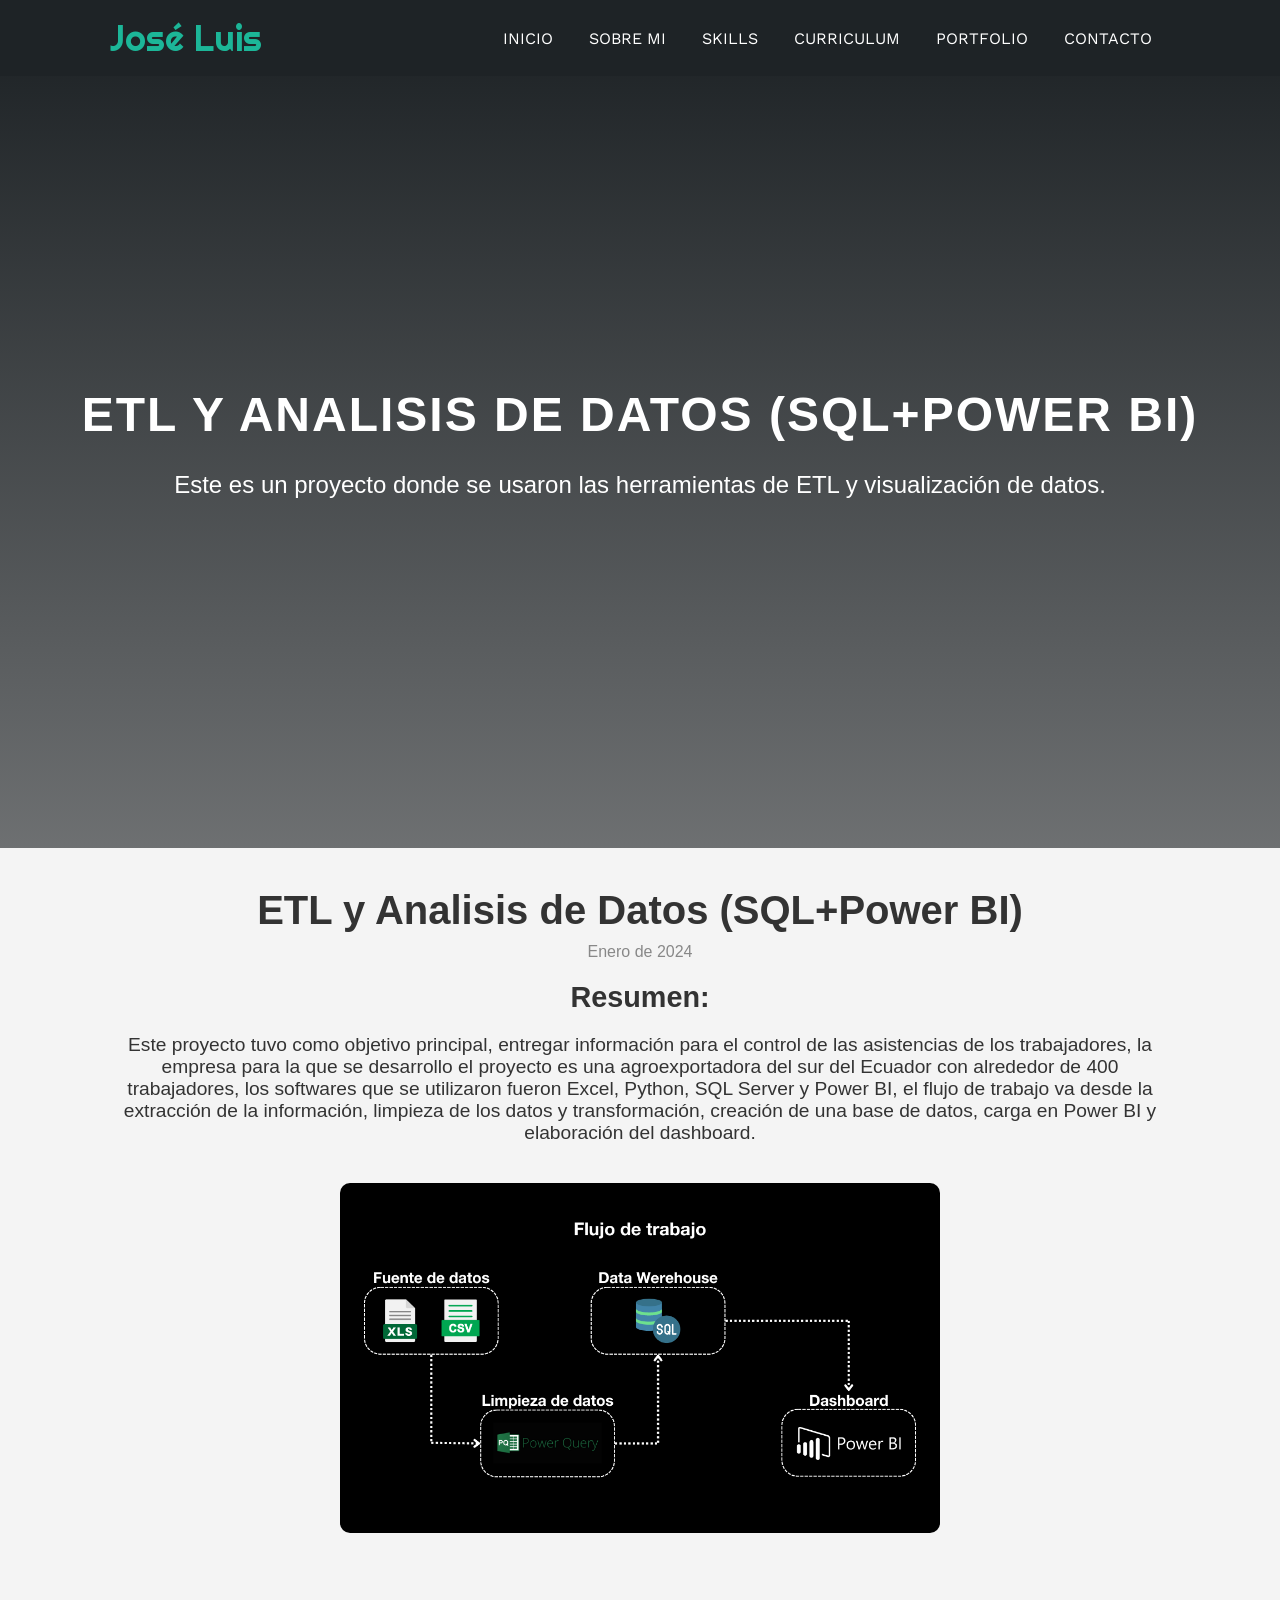
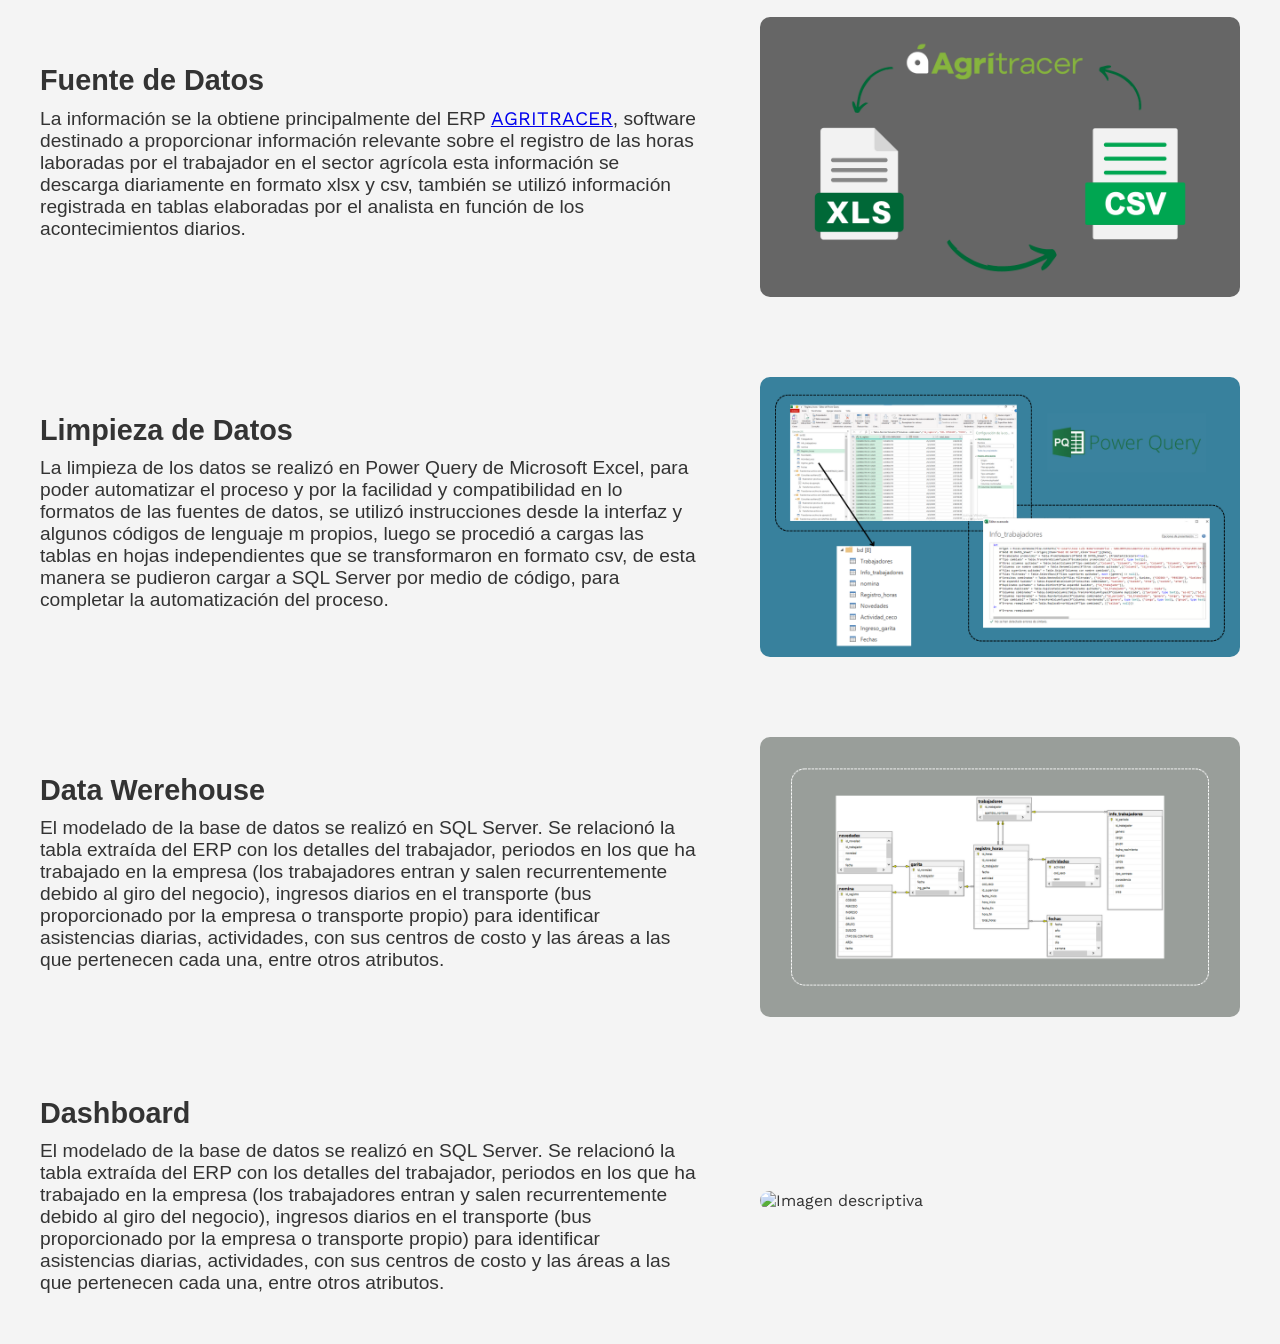
==== index.html @ c2506e65 "volvemos al titulo inicial" ====
<!DOCTYPE html>
<html lang="en">
<head>
    <meta charset="UTF-8">
    <meta http-equiv="X-UA-Compatible" content="IE=edge">
    <meta name="viewport" content="width=device-width, initial-scale=1.0">
    <title>ETL y Análisis de Datos</title>
    <link rel="stylesheet" href="estilo.css">
</head>
<body>
    <!--MENU ENCABEZADO-->
    <div class="contenedor-header">
        <header>
            <div class="logo">
                <a href="https://ppluis84.github.io/Portafolio/" target="_blank">José Luis</a>
            </div>
            <nav id="nav">
                <ul>
                    <li><a href="https://ppluis84.github.io/Portafolio/#inicio" onclick="seleccionar()">INICIO</a></li>
                    <li><a href="https://ppluis84.github.io/Portafolio/#sobremi" onclick="seleccionar()">SOBRE MI</a></li>
                    <li><a href="https://ppluis84.github.io/Portafolio/#skills" onclick="seleccionar()">SKILLS</a></li>
                    <li><a href="https://ppluis84.github.io/Portafolio/#curriculum" onclick="seleccionar()">CURRICULUM</a>
                    </li>
                    <li><a href="https://ppluis84.github.io/Portafolio/#portfolio" onclick="seleccionar()">PORTFOLIO</a>
                    </li>
                    <li><a href="https://ppluis84.github.io/Portafolio/#contacto" onclick="seleccionar()">CONTACTO</a></li>
                </ul>
            </nav>
            <div class="nav-responsive" onclick="mostrarOcultarMenu()">
                <i class="fa-solid fa-bars"></i>
            </div>
        </header>
    </div>
    <br><br>
    <!--SECCION INICIO-->
    <div id="inicio" class="inicio">
        <div class="contenido">
            <h1>ETL y Analisis de Datos (SQL+Power BI)</h1>
            <br>
            <p>Este es un proyecto donde se usaron las herramientas de ETL y visualización de datos.</p>
        </div>
    </div>
    <!--SECCION RESUMEN-->
    <div class="resumen">
        <h2>ETL y Analisis de Datos (SQL+Power BI)</h2>
        <p class="fecha">Enero de 2024</p>
        <h3>Resumen:</h3>
        <p class="descripcion">Este proyecto tuvo como objetivo principal, entregar información para el control de las asistencias de los trabajadores, la empresa para la que se desarrollo el proyecto es una agroexportadora del sur del Ecuador con alrededor de 400 trabajadores, los softwares que se utilizaron fueron Excel, Python, SQL Server y Power BI, el flujo de trabajo va desde la extracción de la información, limpieza de los datos y transformación, creación de una base de datos, carga en Power BI y elaboración del dashboard.</p>
        <br>
        <img src="img/p1.png" alt="Flujo de trabajo">
    </div>
       <!--SECCION FUENTE DE DATOS-->
    <div class="seccion">
        <div class="contenedor">
            <div class="texto">
                <h3>Fuente de Datos</h3>
                <p class="descripcion">La información se la obtiene principalmente del ERP <a
                        href="https://www.agritracer.app/" target="_blank">AGRITRACER</a>, software destinado a proporcionar
                    información relevante sobre el registro de las horas laboradas por el trabajador en el sector agrícola
                    esta información se descarga diariamente en formato xlsx y csv, también se utilizó información
                    registrada en tablas elaboradas por el analista en función de los acontecimientos diarios.</p>
            </div>
            <img src="img/p2.png" alt="Imagen descriptiva">
        </div>
    </div>
        </div>
       <!--SECCION LIMPIEZA DE DATOS-->
    <div class="seccion">
        <div class="contenedor">
            <div class="texto">
                <h3>Limpieza de Datos</h3>
                <p class="descripcion">La limpieza de los datos se realizó en Power Query de Microsoft Excel, para poder
                    automatizar el proceso y por la facilidad y compatibilidad en lo formatos de las fuentes de datos, se
                    utilizó instrucciones desde la interfaz y algunos códigos de lenguaje m propios, luego se procedió a
                    cargas las tablas en hojas independientes que se transformaron en formato csv, de esta manera se
                    pudieron cargar a SQL Server por medio de código, para completar la automatización del proceso.</p>
            </div>
            <img src="img/p3.png" alt="Imagen descriptiva">
        </div>
    </div>
    <!-- SECCION DATA WEREHOUSE -->
    <div class="seccion">
        <div class="contenedor">
            <div class="texto">
                <h3>Data Werehouse</h3>
                <p class="descripcion">El modelado de la base de datos se realizó en SQL Server. Se relacionó la tabla extraída del ERP
                    con los detalles del trabajador, periodos en los que ha trabajado en la empresa (los trabajadores entran y salen
                    recurrentemente debido al giro del negocio), ingresos diarios en el transporte (bus proporcionado por la empresa o
                    transporte propio) para identificar asistencias diarias, actividades, con sus centros de costo y las áreas a las que
                    pertenecen cada una, entre otros atributos.</p>
                </div>
            <img src="img/p4.png" alt="Imagen descriptiva">
        </div>
    </div>
    <!-- SECCION DATA WEREHOUSE -->
    <div class="seccion">
        <div class="contenedor">
            <div class="texto">
                <h3>Dashboard</h3>
                <p class="descripcion">El modelado de la base de datos se realizó en SQL Server. Se relacionó la tabla extraída del ERP
                    con los detalles del trabajador, periodos en los que ha trabajado en la empresa (los trabajadores entran y salen
                    recurrentemente debido al giro del negocio), ingresos diarios en el transporte (bus proporcionado por la empresa o
                    transporte propio) para identificar asistencias diarias, actividades, con sus centros de costo y las áreas a las que
                    pertenecen cada una, entre otros atributos.</p>
                </div>
            <img src="https://ppluis84.github.io/Portafolio/img/p1.png" alt="Imagen descriptiva">
        </div>
    </div>
</body>
</html>
---- estilo.css ----
@import url('https://fonts.googleapis.com/css2?family=Righteous&family=Work+Sans:wght@100;300;400;600;800&display=swap');
*{
    box-sizing: border-box;
    font-family: 'Work Sans';
    margin: 0;
    padding: 0;
}
html{
    /* me permite deslizar cuando hago clic en los links del menu */
    scroll-behavior: smooth;
}
/* MENU */
.contenedor-header{
    background: #1e2326;
    position: fixed;
    width: 100%;
    top: 0;
    left: 0;
    z-index: 99;
}
.contenedor-header header{
    max-width: 1100px;
    margin: auto;
    display: flex;
    justify-content: space-between;
    align-items: center;
    padding: 15px 20px;
}
.contenedor-header header .logo a{
    font-family: 'Righteous';
    font-size: 36px;
    color: #1CB698;
    text-decoration: none;
}
.contenedor-header header ul{
    display: flex;
    list-style: none;
}
.contenedor-header header nav ul li a{
    text-align: none;
    color: #fff;
    margin: 0 15px;
    padding: 3px;
    transition: .5s;
    text-decoration: none;
}
.contenedor-header header nav ul li a:hover{
    color: #1CB698;
}
.nav-responsive{
    background-color: #1CB698;
    color:#fff;
    padding: 5px 10px;
    border-radius: 5px;
    cursor: pointer;
    display: none;
}
/* SECCION I N I C I O */
.inicio {
    background: linear-gradient(to top, rgba(73, 76, 78, 0.8), rgba(30,35,38,1)), 
    url(https://ppluis84.github.io/Portafolio/img/p1.png);
    background-size: cover;
    background-position: center;
    height: 90vh;
    color: #fff;
    display: flex;
    align-items: center;
    justify-content: center;
    text-align: center;
}
.contenido {
    display: flex;
    flex-direction: column; /* Coloca los elementos en una columna */
    align-items: center; /* Centra el contenido horizontalmente */
    justify-content: center; /* Centra el contenido verticalmente */
}
.inicio .contenido h1 {
    font-family: 'Arial', sans-serif; /* Cambia el tipo de letra */
    font-size: 3rem; /* Cambia el tamaño del título */
    font-weight: bold; /* Haz que el título sea más grueso */
    text-transform: uppercase; /* Convierte el texto en mayúsculas */
    letter-spacing: 2px; /* Espaciado entre letras */
    margin-bottom: 10px; /* Espacio entre el título y la descripción */
}
.inicio .contenido p{
    font-family: 'Verdana', sans-serif; /* Cambia el tipo de letra de la descripción */
    font-size: 1.5rem; /* Cambia el tamaño del texto */
}
.resumen {
    padding: 40px;
    text-align: center;
    background-color: #f4f4f4; /* Fondo claro para diferenciarla de la sección anterior */
    color: #333;
}

/* Estilos para el título de la nueva sección */
.resumen h2 {
    font-family: 'Arial', sans-serif;
    font-size: 2.5rem;
    font-weight: bold;
    margin-bottom: 10px;
}

/* Estilos para la fecha */
.resumen .fecha {
    font-family: 'Arial', sans-serif;
    font-size: 1rem;
    font-weight: normal;
    color: #888;
    margin-bottom: 20px;
}

/* Estilos para "Resumes" */
.resumen h3 {
    font-family: 'Arial', sans-serif;
    font-size: 1.8rem;
    font-weight: bold;
    margin-bottom: 10px;
}

/* Estilos para el párrafo */
.resumen .descripcion {
    font-family: 'Verdana', sans-serif;
    font-size: 1.2rem;
    margin: 20px 70px 20px 70px; /* 5px arriba, 15px abajo, y 0px a los lados */
}

/* Estilos para la imagen */
.resumen img {
    max-width: 50%; /* Hace que la imagen sea responsive */
    height: auto;
    border-radius: 10px; /* Opcional, si deseas bordes redondeados */
}



/* Estilos para la nueva sección */
.seccion {
    padding: 40px;
    background-color: #f4f4f4;
    color: #333;
}

/* Contenedor con flexbox para dividir en dos columnas */
.contenedor {
    display: flex;
    align-items: center;
    justify-content: space-between; /* Distribuye el espacio entre los elementos */
    gap: 20px; /* Espacio entre la imagen y la descripción */
}

/* Estilos para la imagen */
.contenedor img {
    width: 40%; /* La imagen ocupará el 40% del contenedor */
    height: auto; /* Mantiene las proporciones de la imagen */
    border-radius: 10px; /* Opcional: bordes redondeados */
}

/* Estilos para el contenedor de texto */
.texto {
    width: 55%; /* La descripción ocupará el 55% del contenedor */
    text-align: left;
}

/* Estilos para "Resumes" */
.texto h3 {
    font-family: 'Arial', sans-serif;
    font-size: 1.8rem;
    font-weight: bold;
    margin-bottom: 10px;
}

/* Estilos para el párrafo */
.texto .descripcion {
    font-family: 'Verdana', sans-serif;
    font-size: 1.2rem;
    margin: 10px 0; /* Reduce los márgenes superior e inferior */
}
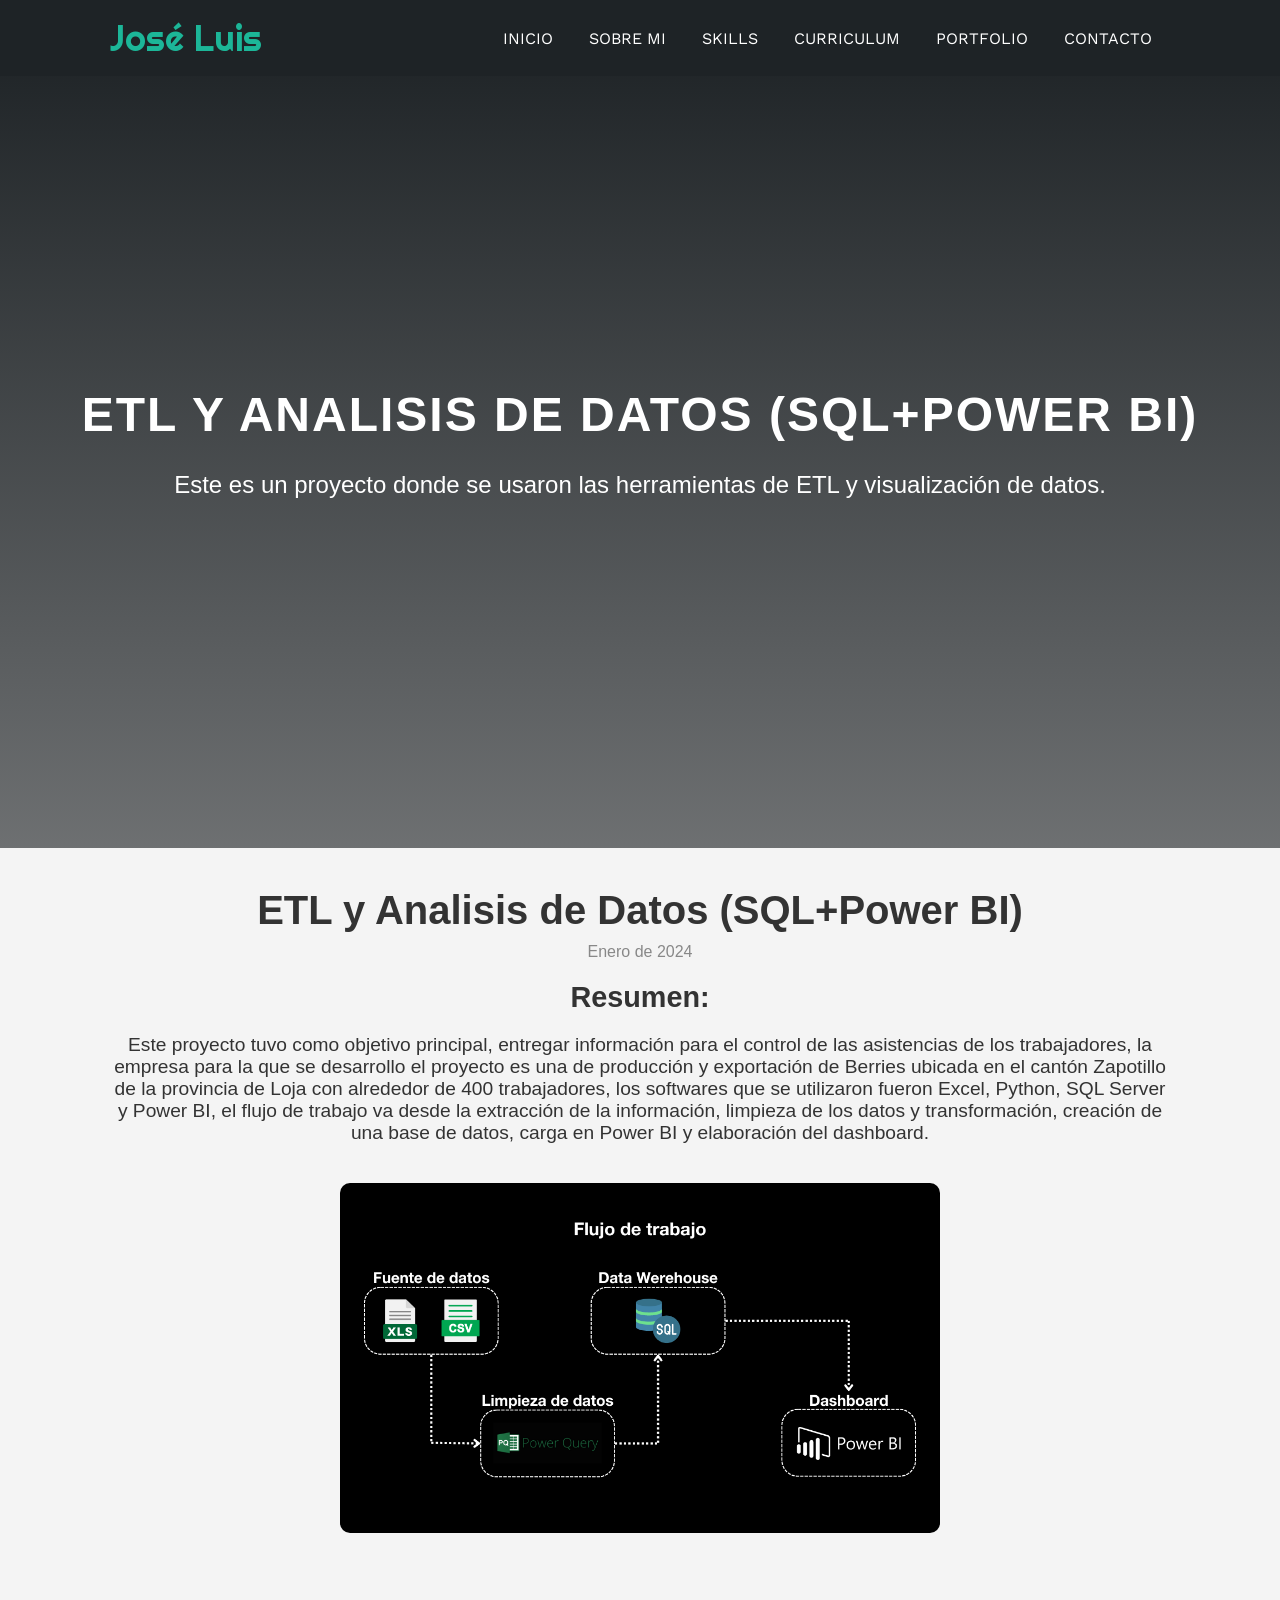
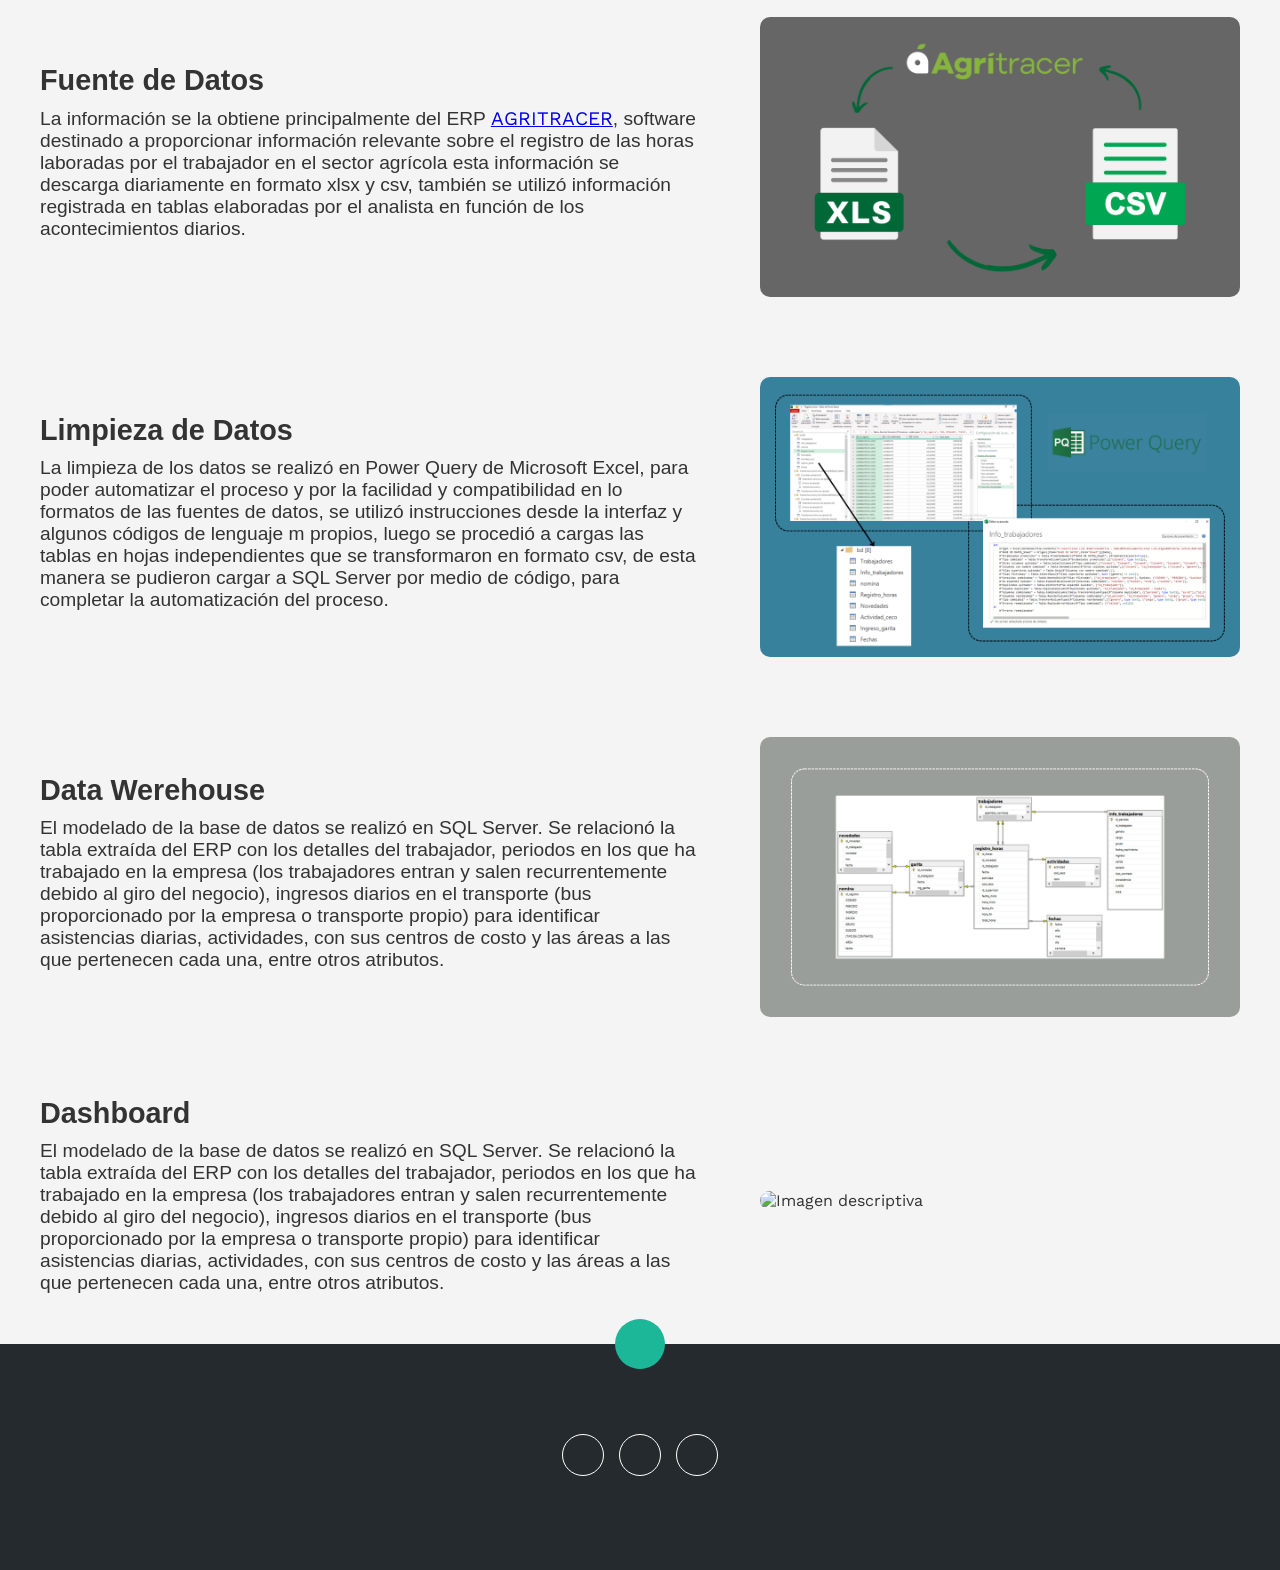
==== commit 7c2fbea7: "insertamos footer" ====
--- a/index.html
+++ b/index.html
@@ -45,7 +45,7 @@
         <h2>ETL y Analisis de Datos (SQL+Power BI)</h2>
         <p class="fecha">Enero de 2024</p>
         <h3>Resumen:</h3>
-        <p class="descripcion">Este proyecto tuvo como objetivo principal, entregar información para el control de las asistencias de los trabajadores, la empresa para la que se desarrollo el proyecto es una agroexportadora del sur del Ecuador con alrededor de 400 trabajadores, los softwares que se utilizaron fueron Excel, Python, SQL Server y Power BI, el flujo de trabajo va desde la extracción de la información, limpieza de los datos y transformación, creación de una base de datos, carga en Power BI y elaboración del dashboard.</p>
+        <p class="descripcion">Este proyecto tuvo como objetivo principal, entregar información para el control de las asistencias de los trabajadores, la empresa para la que se desarrollo el proyecto es una de producción y exportación de Berries ubicada en el cantón Zapotillo de la provincia de Loja con alrededor de 400 trabajadores, los softwares que se utilizaron fueron Excel, Python, SQL Server y Power BI, el flujo de trabajo va desde la extracción de la información, limpieza de los datos y transformación, creación de una base de datos, carga en Power BI y elaboración del dashboard.</p>
         <br>
         <img src="img/p1.png" alt="Flujo de trabajo">
     </div>
@@ -106,5 +106,18 @@
             <img src="https://ppluis84.github.io/Portafolio/img/p1.png" alt="Imagen descriptiva">
         </div>
     </div>
+    <!--SECCION FOOTER-->
+    <footer>
+        <a href="#inicio" class="arriba">
+            <i class="fa-solid fa-angles-up"></i>
+        </a>
+        <div class="redes">
+            <a href="https://www.facebook.com/joseluis.romero.1614?locale=es_LA" target="_blank"><i
+                    class="fa-brands fa-facebook-f"></i></a>
+            <a href="https://x.com/JoseL_RomeroC" target="_blank"><i class="fa-brands fa-twitter"></i></a>
+            <a href="https://www.linkedin.com/in/jos%C3%A9-luis-romero-capa-691740167/" target="_blank"><i
+                    class="fa-brands fa-linkedin-in"></i></a>
+        </div>
+    </footer>
 </body>
 </html>
--- a/estilo.css
+++ b/estilo.css
@@ -176,5 +176,42 @@
     font-size: 1.2rem;
     margin: 10px 0; /* Reduce los márgenes superior e inferior */
 }
-
-
+footer{
+    background-color: #252A2E;
+    color: #fff;
+    padding: 50px 0 30px 0;
+    text-align: center;
+    position: relative;
+    width: 100%;
+}
+footer .redes{
+    margin-bottom: 20px;
+}
+footer .redes a{
+    color: #fff;
+    display: inline-block;
+    text-decoration: none;
+    border: 1px solid #fff;
+    border-radius: 100%;
+    width: 42px;
+    height: 42px;
+    line-height: 42px;
+    margin: 40px 5px;
+    font-size: 20px;
+    transition: .3s;
+}
+footer .arriba{
+    display: block;
+    width: 50px;
+    height: 50px;
+    background-color: #1CB698;
+    color: #ffff;
+    position: absolute;
+    left: 50%;
+    transform: translateX(-50%);
+    top: -25px;
+    border-radius: 50%;
+    line-height: 50px;
+    font-size: 18px;
+}
+
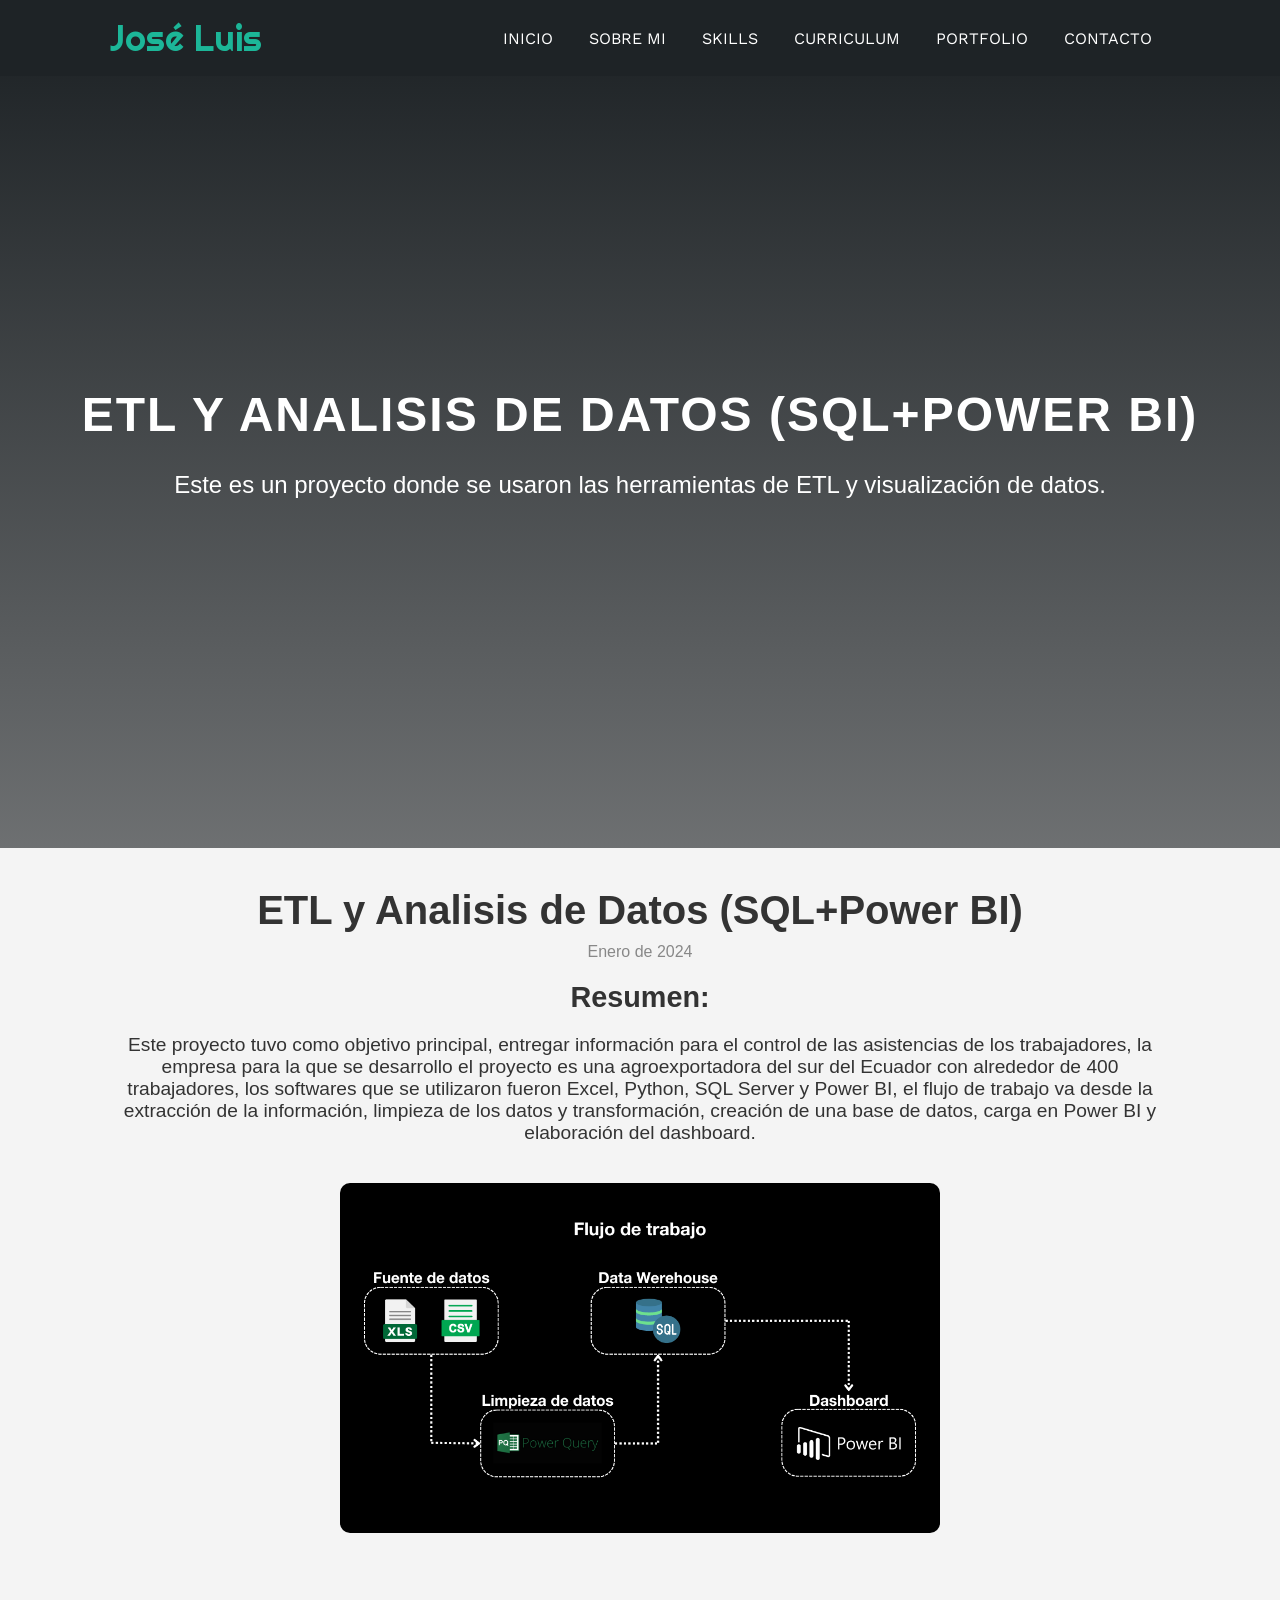
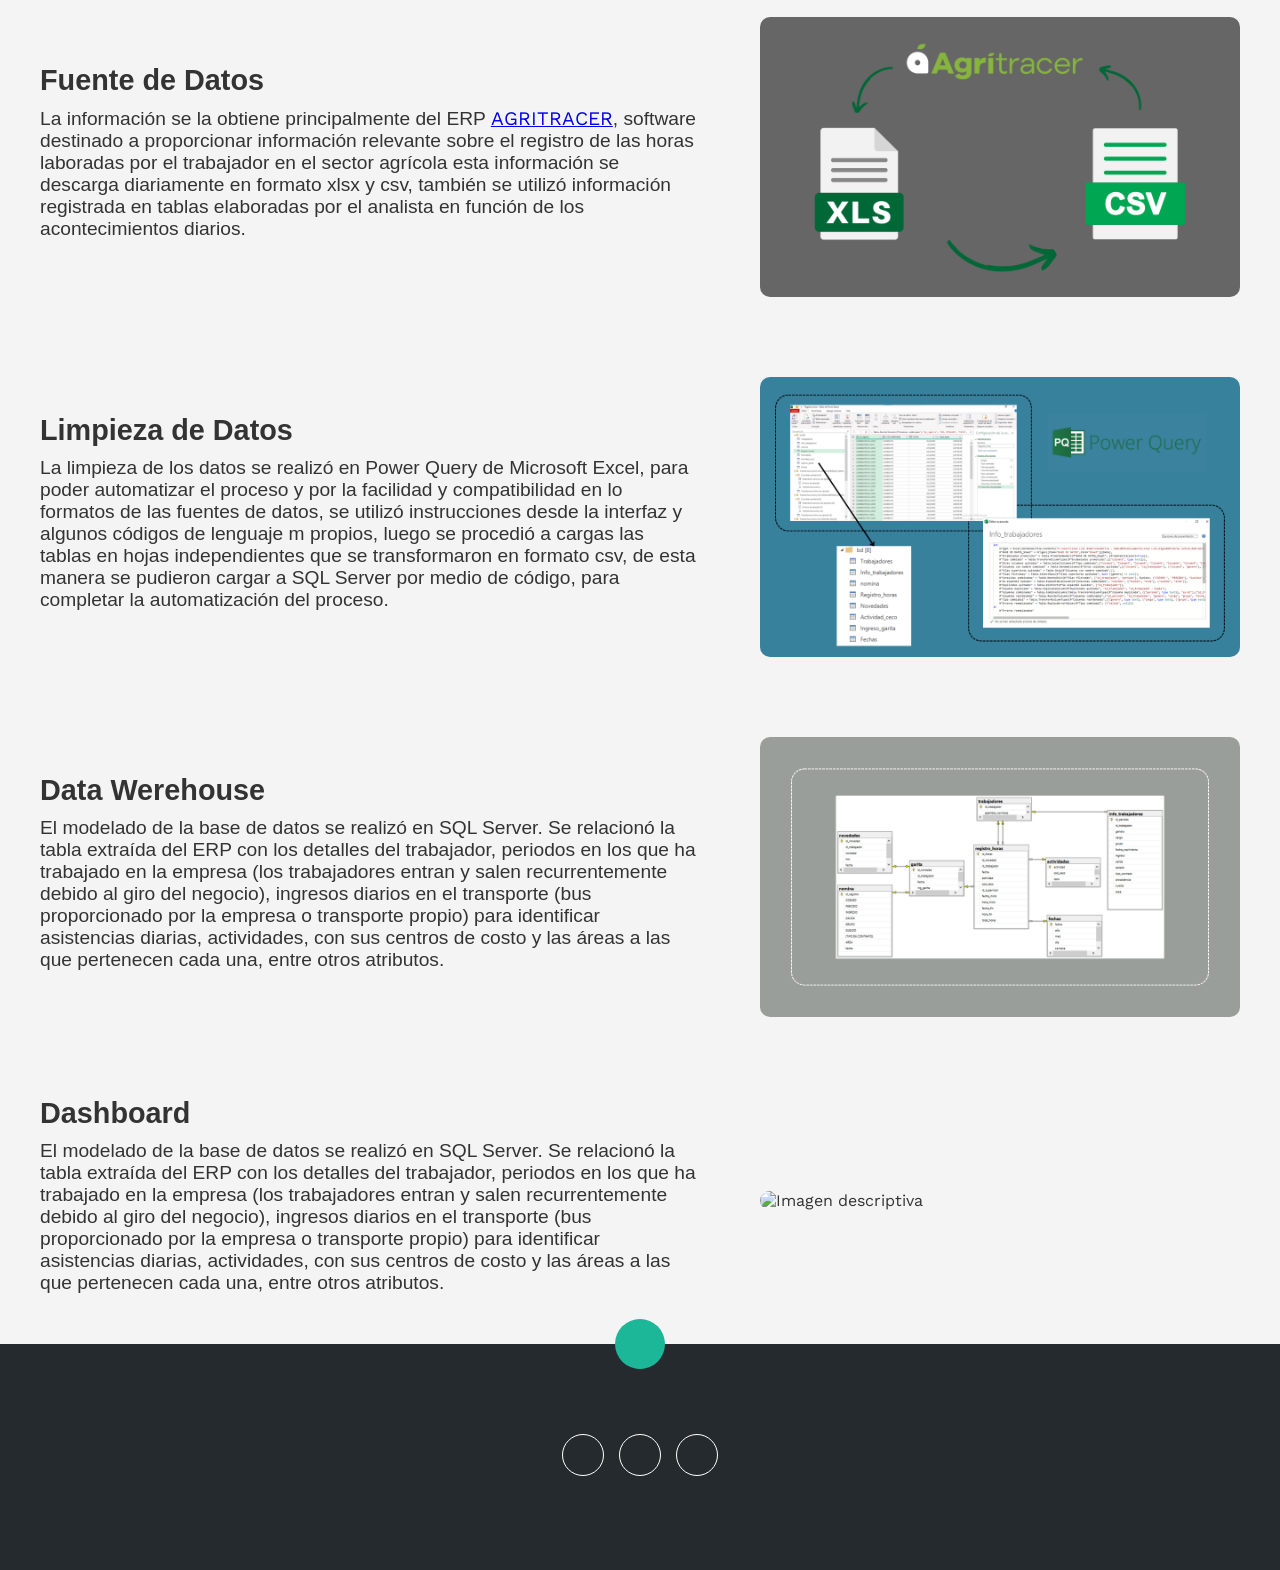
==== commit a83cd107: "insertamos footer" ====
--- a/index.html
+++ b/index.html
@@ -45,7 +45,7 @@
         <h2>ETL y Analisis de Datos (SQL+Power BI)</h2>
         <p class="fecha">Enero de 2024</p>
         <h3>Resumen:</h3>
-        <p class="descripcion">Este proyecto tuvo como objetivo principal, entregar información para el control de las asistencias de los trabajadores, la empresa para la que se desarrollo el proyecto es una de producción y exportación de Berries ubicada en el cantón Zapotillo de la provincia de Loja con alrededor de 400 trabajadores, los softwares que se utilizaron fueron Excel, Python, SQL Server y Power BI, el flujo de trabajo va desde la extracción de la información, limpieza de los datos y transformación, creación de una base de datos, carga en Power BI y elaboración del dashboard.</p>
+        <p class="descripcion">Este proyecto tuvo como objetivo principal, entregar información para el control de las asistencias de los trabajadores, la empresa para la que se desarrollo el proyecto es una agroexportadora del sur del Ecuador con alrededor de 400 trabajadores, los softwares que se utilizaron fueron Excel, Python, SQL Server y Power BI, el flujo de trabajo va desde la extracción de la información, limpieza de los datos y transformación, creación de una base de datos, carga en Power BI y elaboración del dashboard.</p>
         <br>
         <img src="img/p1.png" alt="Flujo de trabajo">
     </div>
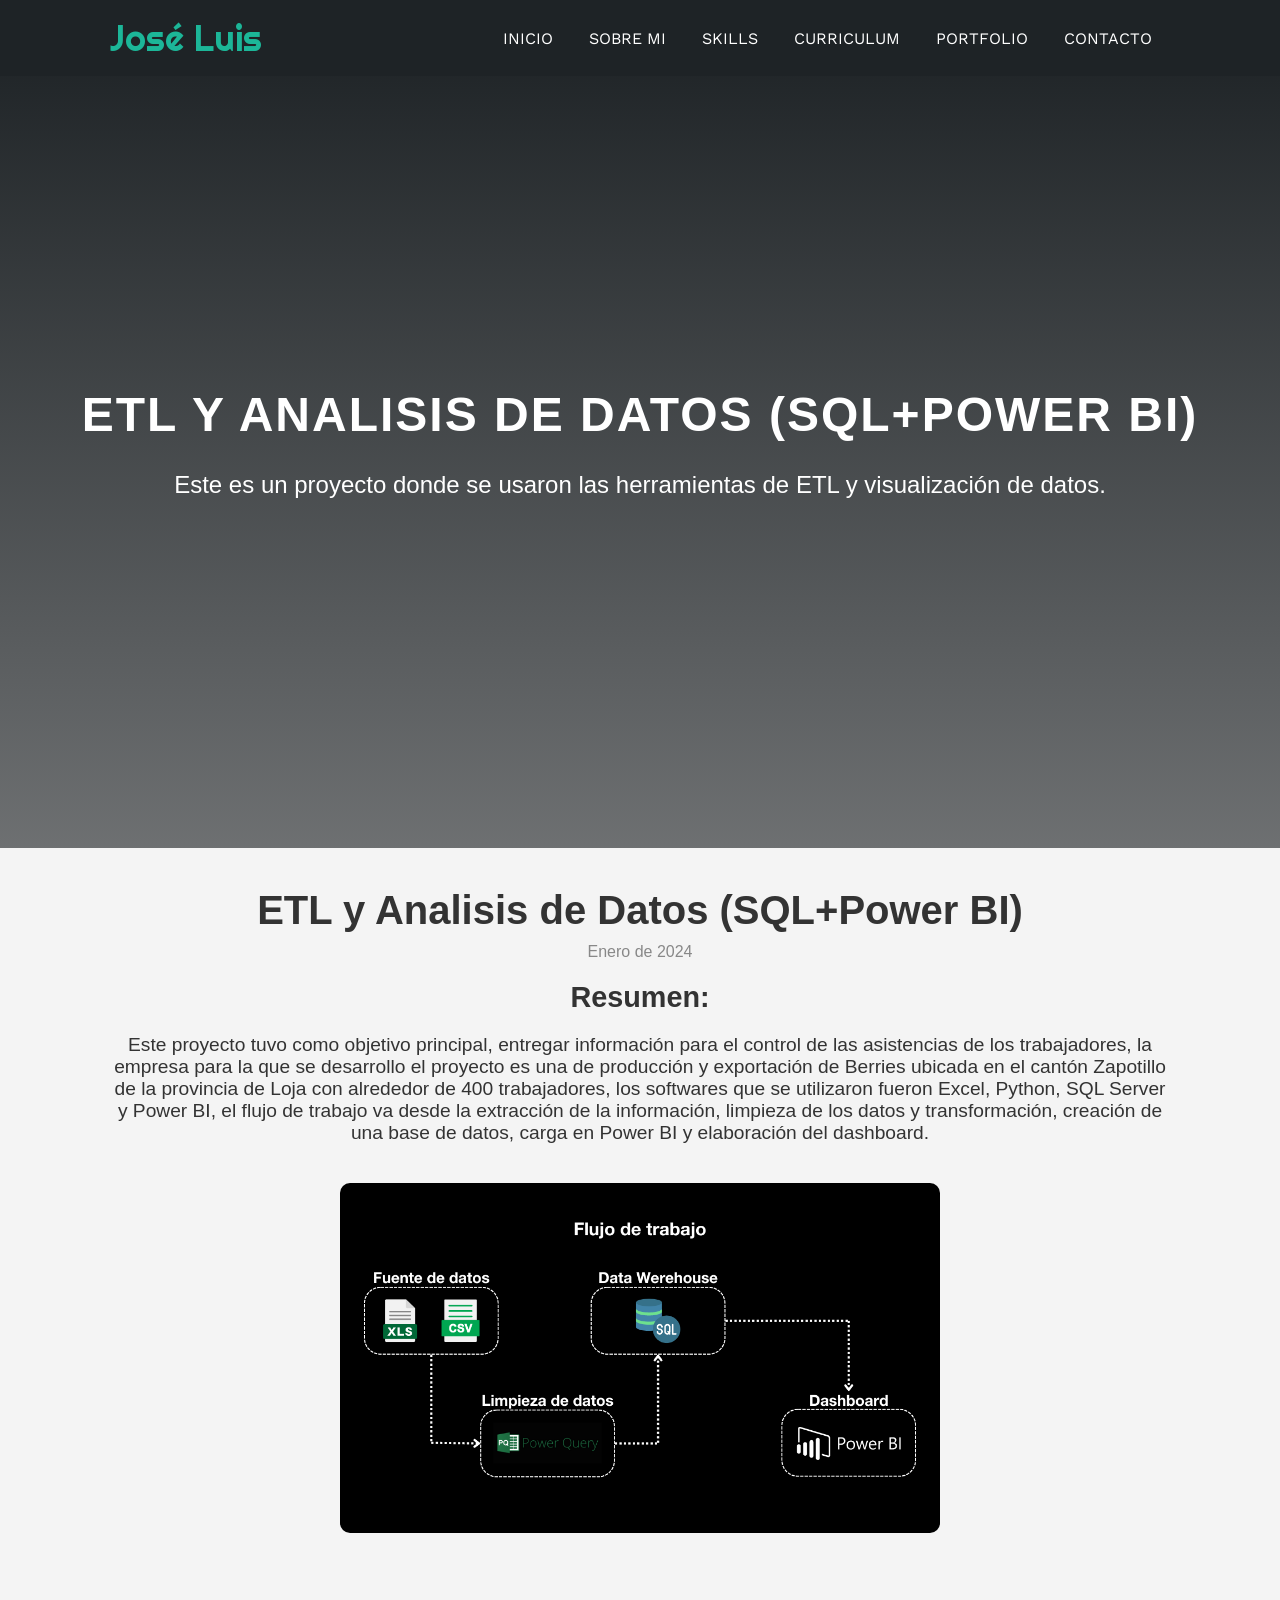
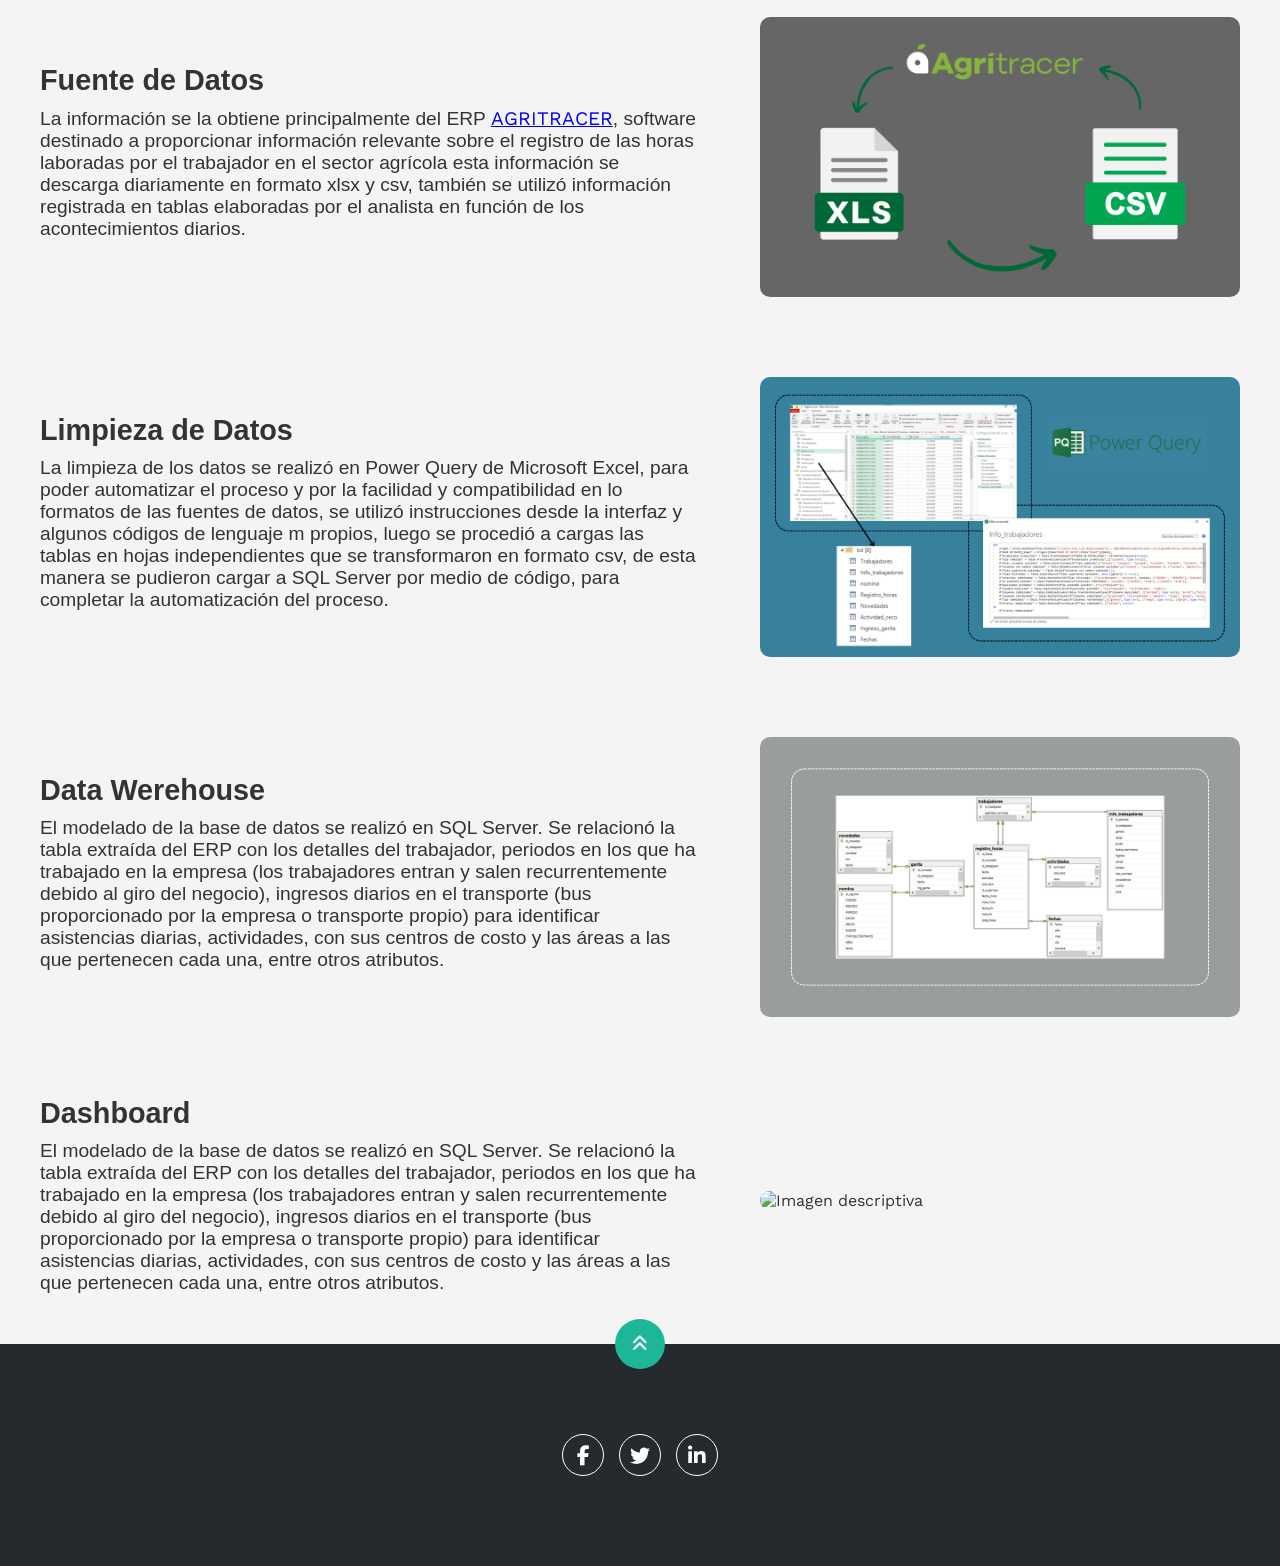
==== commit ae90412e: "Agregamos el link de los inconos del footer" ====
--- a/index.html
+++ b/index.html
@@ -4,6 +4,9 @@
     <meta charset="UTF-8">
     <meta http-equiv="X-UA-Compatible" content="IE=edge">
     <meta name="viewport" content="width=device-width, initial-scale=1.0">
+    <link rel="stylesheet" href="https://cdnjs.cloudflare.com/ajax/libs/font-awesome/6.1.2/css/all.min.css"
+        integrity="sha512-1sCRPdkRXhBV2PBLUdRb4tMg1w2YPf37qatUFeS7zlBy7jJI8Lf4VHwWfZZfpXtYSLy85pkm9GaYVYMfw5BC1A=="
+        crossorigin="anonymous" referrerpolicy="no-referrer" />
     <title>ETL y Análisis de Datos</title>
     <link rel="stylesheet" href="estilo.css">
 </head>
@@ -45,7 +48,7 @@
         <h2>ETL y Analisis de Datos (SQL+Power BI)</h2>
         <p class="fecha">Enero de 2024</p>
         <h3>Resumen:</h3>
-        <p class="descripcion">Este proyecto tuvo como objetivo principal, entregar información para el control de las asistencias de los trabajadores, la empresa para la que se desarrollo el proyecto es una agroexportadora del sur del Ecuador con alrededor de 400 trabajadores, los softwares que se utilizaron fueron Excel, Python, SQL Server y Power BI, el flujo de trabajo va desde la extracción de la información, limpieza de los datos y transformación, creación de una base de datos, carga en Power BI y elaboración del dashboard.</p>
+        <p class="descripcion">Este proyecto tuvo como objetivo principal, entregar información para el control de las asistencias de los trabajadores, la empresa para la que se desarrollo el proyecto es una de producción y exportación de Berries ubicada en el cantón Zapotillo de la provincia de Loja con alrededor de 400 trabajadores, los softwares que se utilizaron fueron Excel, Python, SQL Server y Power BI, el flujo de trabajo va desde la extracción de la información, limpieza de los datos y transformación, creación de una base de datos, carga en Power BI y elaboración del dashboard.</p>
         <br>
         <img src="img/p1.png" alt="Flujo de trabajo">
     </div>
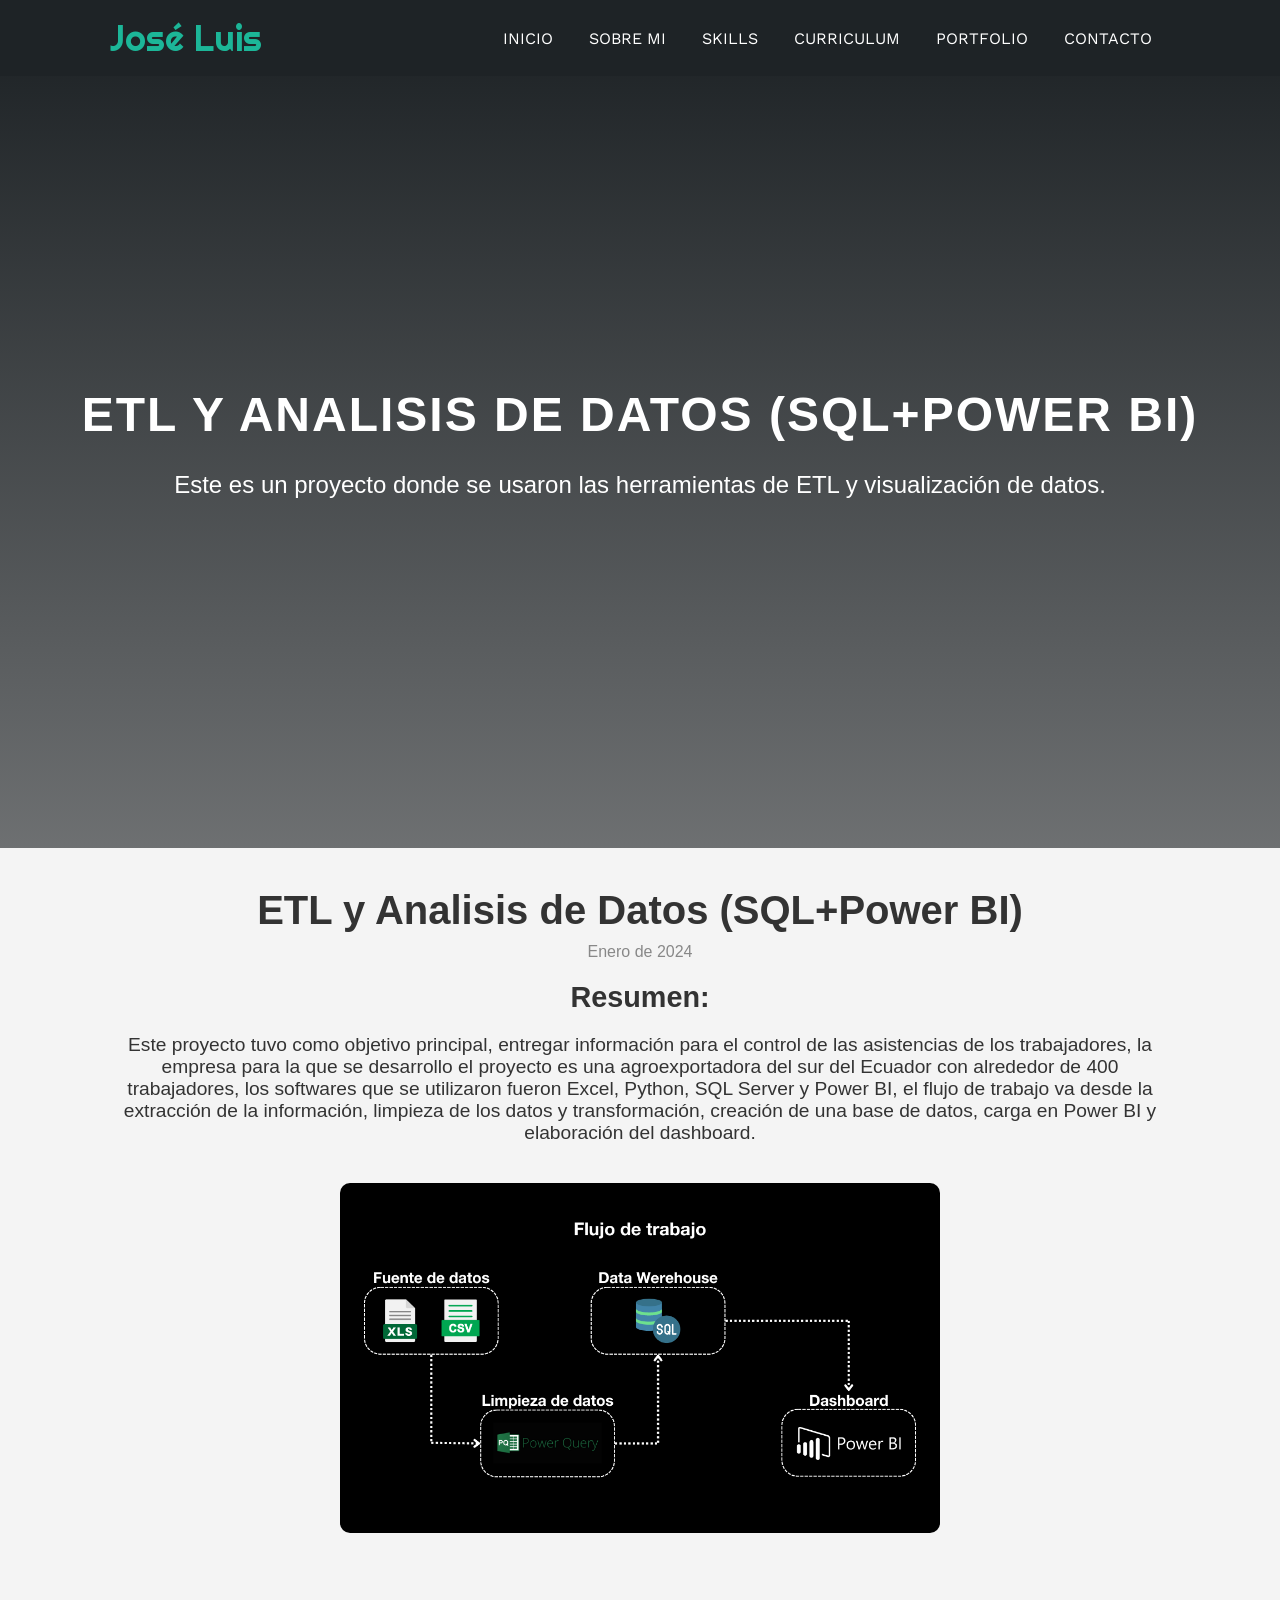
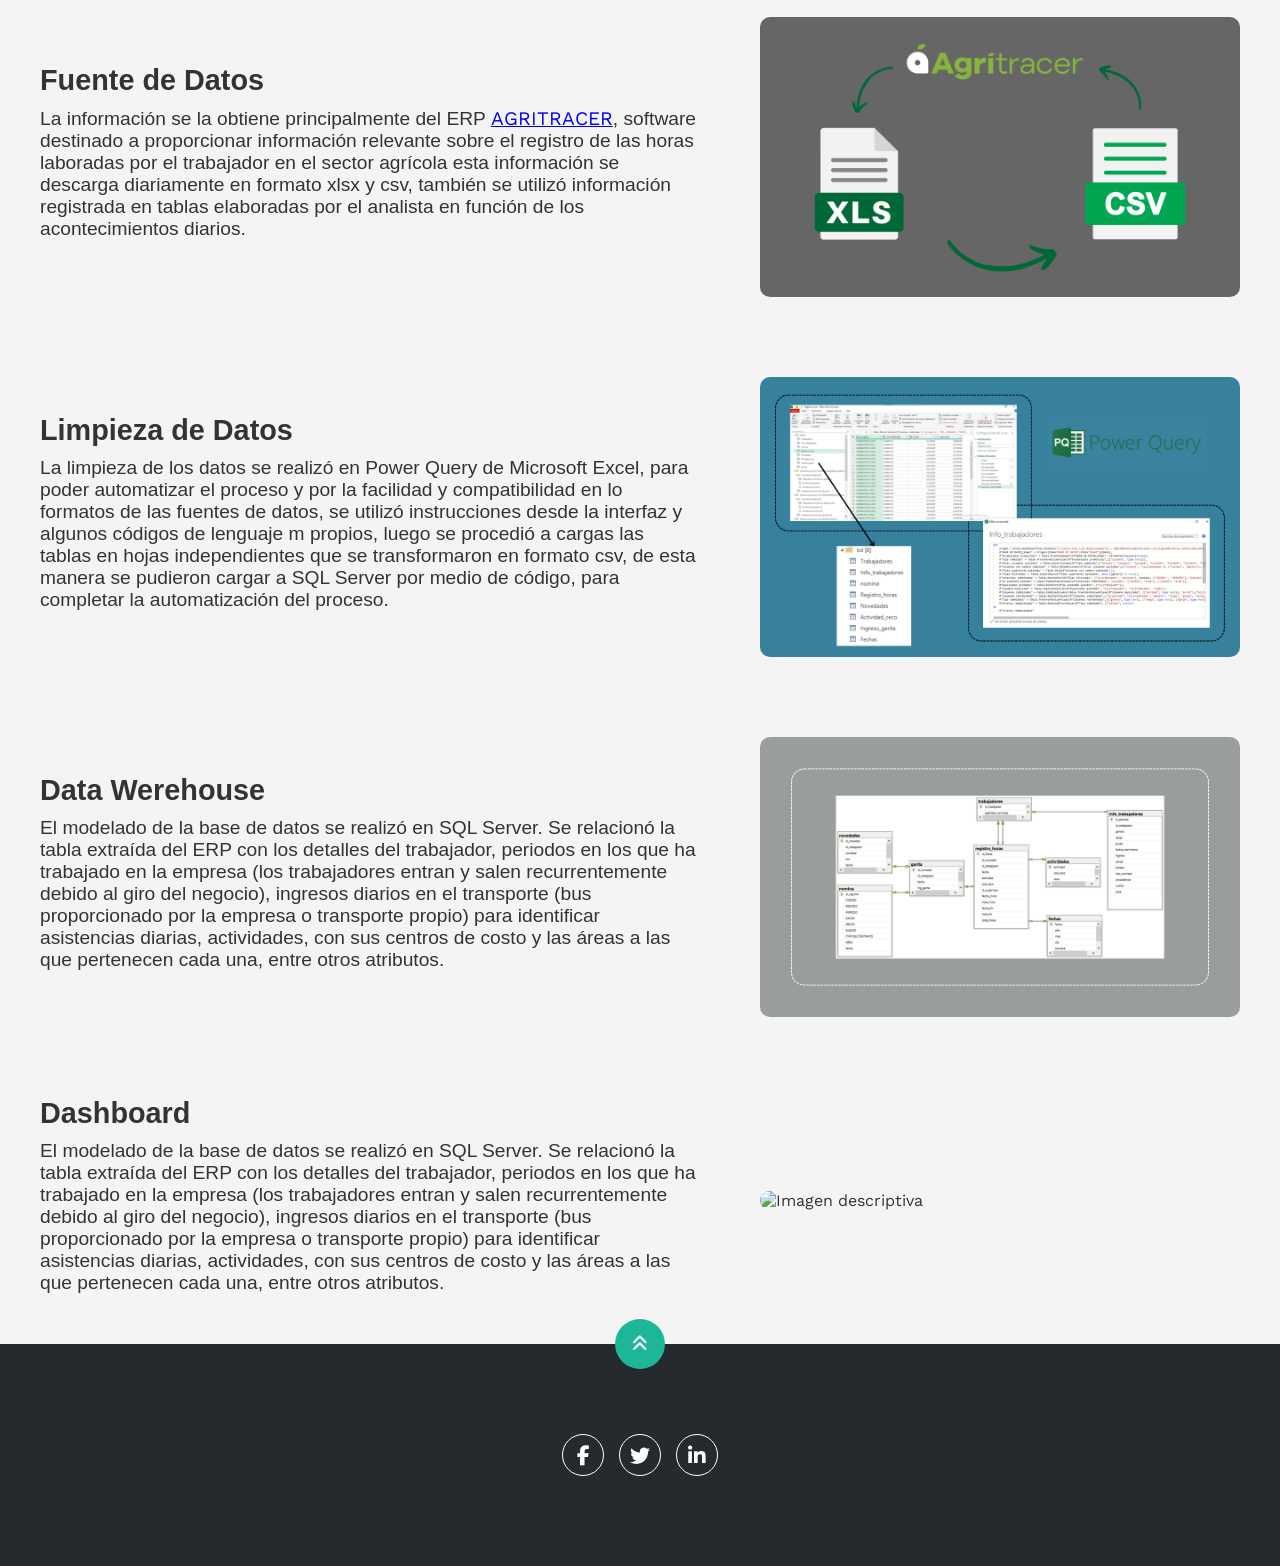
==== commit d14fa596: "Agregamos el link de los inconos del footer" ====
--- a/index.html
+++ b/index.html
@@ -48,7 +48,7 @@
         <h2>ETL y Analisis de Datos (SQL+Power BI)</h2>
         <p class="fecha">Enero de 2024</p>
         <h3>Resumen:</h3>
-        <p class="descripcion">Este proyecto tuvo como objetivo principal, entregar información para el control de las asistencias de los trabajadores, la empresa para la que se desarrollo el proyecto es una de producción y exportación de Berries ubicada en el cantón Zapotillo de la provincia de Loja con alrededor de 400 trabajadores, los softwares que se utilizaron fueron Excel, Python, SQL Server y Power BI, el flujo de trabajo va desde la extracción de la información, limpieza de los datos y transformación, creación de una base de datos, carga en Power BI y elaboración del dashboard.</p>
+        <p class="descripcion">Este proyecto tuvo como objetivo principal, entregar información para el control de las asistencias de los trabajadores, la empresa para la que se desarrollo el proyecto es una agroexportadora del sur del Ecuador con alrededor de 400 trabajadores, los softwares que se utilizaron fueron Excel, Python, SQL Server y Power BI, el flujo de trabajo va desde la extracción de la información, limpieza de los datos y transformación, creación de una base de datos, carga en Power BI y elaboración del dashboard.</p>
         <br>
         <img src="img/p1.png" alt="Flujo de trabajo">
     </div>
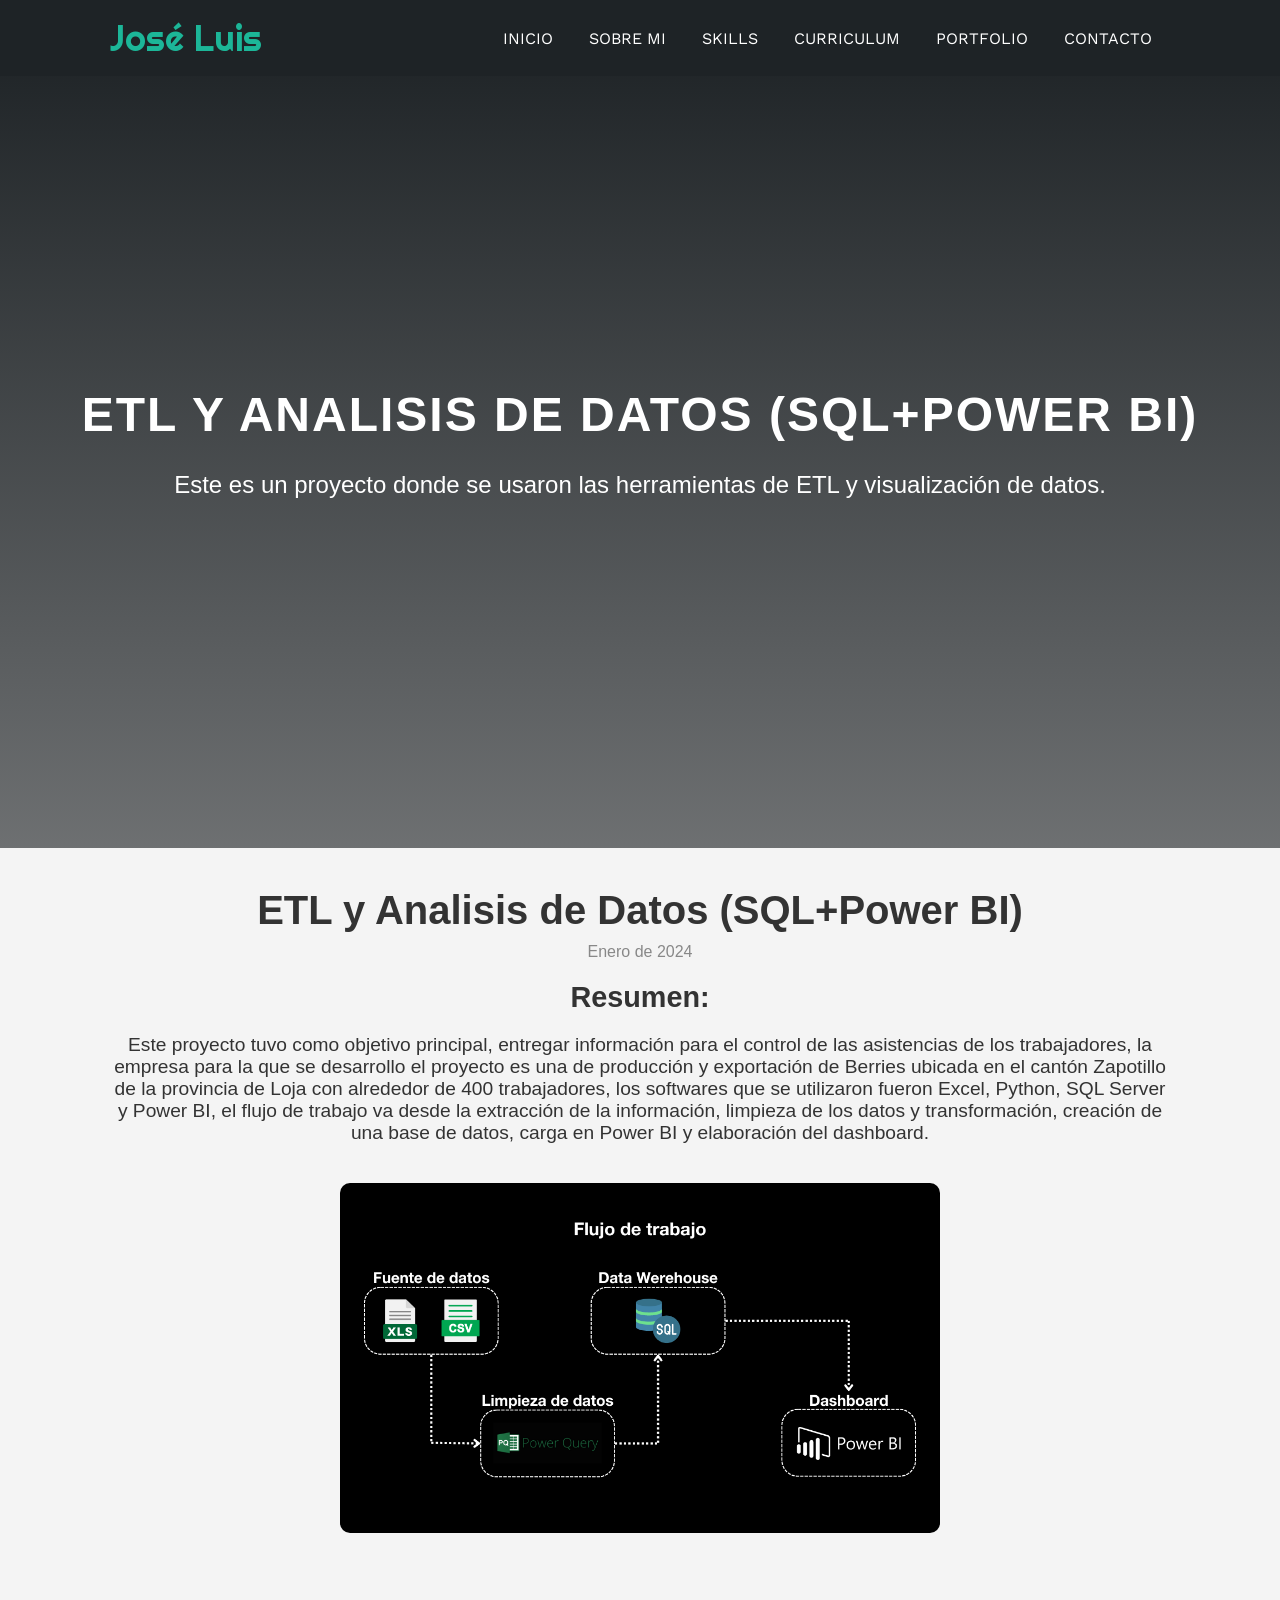
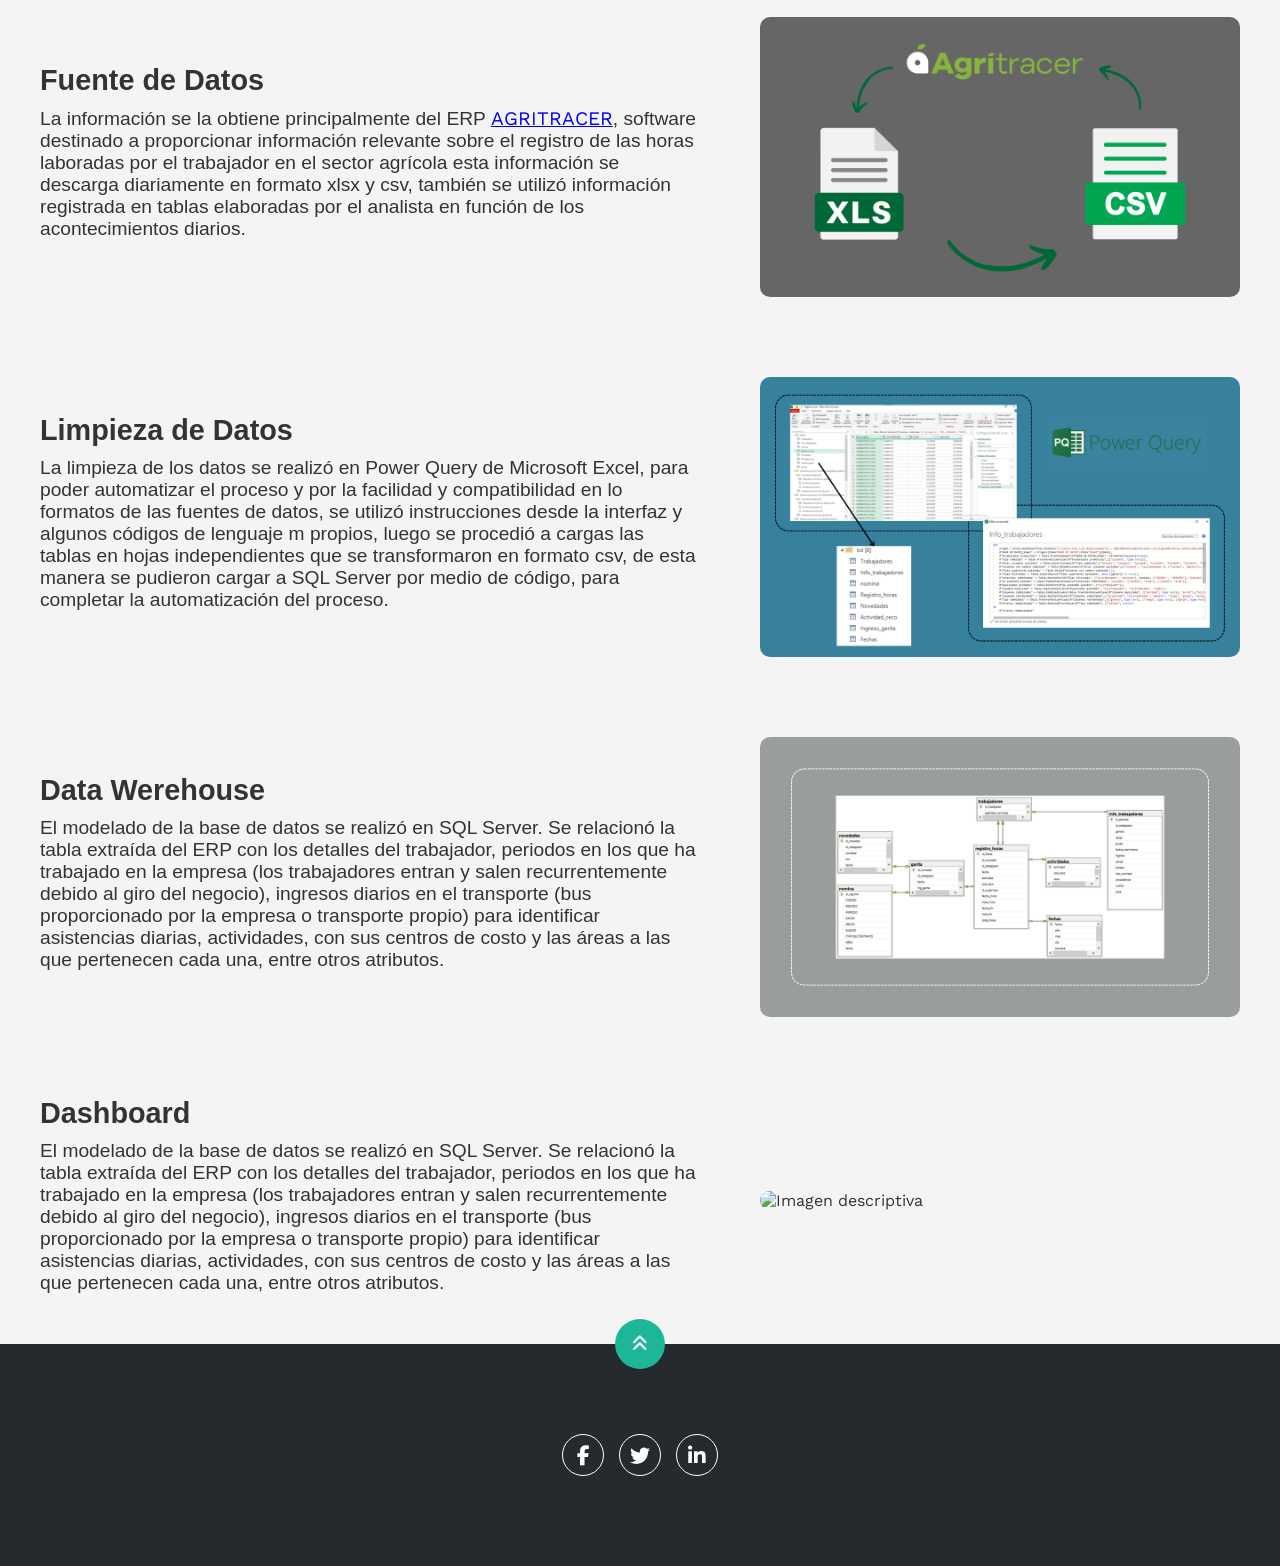
==== commit 3698c4a7: "link del logo modificado" ====
--- a/index.html
+++ b/index.html
@@ -15,7 +15,7 @@
     <div class="contenedor-header">
         <header>
             <div class="logo">
-                <a href="https://ppluis84.github.io/Portafolio/" target="_blank">José Luis</a>
+                <a href="https://ppluis84.github.io/Portafolio/">José Luis</a>
             </div>
             <nav id="nav">
                 <ul>
@@ -48,7 +48,7 @@
         <h2>ETL y Analisis de Datos (SQL+Power BI)</h2>
         <p class="fecha">Enero de 2024</p>
         <h3>Resumen:</h3>
-        <p class="descripcion">Este proyecto tuvo como objetivo principal, entregar información para el control de las asistencias de los trabajadores, la empresa para la que se desarrollo el proyecto es una agroexportadora del sur del Ecuador con alrededor de 400 trabajadores, los softwares que se utilizaron fueron Excel, Python, SQL Server y Power BI, el flujo de trabajo va desde la extracción de la información, limpieza de los datos y transformación, creación de una base de datos, carga en Power BI y elaboración del dashboard.</p>
+        <p class="descripcion">Este proyecto tuvo como objetivo principal, entregar información para el control de las asistencias de los trabajadores, la empresa para la que se desarrollo el proyecto es una de producción y exportación de Berries ubicada en el cantón Zapotillo de la provincia de Loja con alrededor de 400 trabajadores, los softwares que se utilizaron fueron Excel, Python, SQL Server y Power BI, el flujo de trabajo va desde la extracción de la información, limpieza de los datos y transformación, creación de una base de datos, carga en Power BI y elaboración del dashboard.</p>
         <br>
         <img src="img/p1.png" alt="Flujo de trabajo">
     </div>
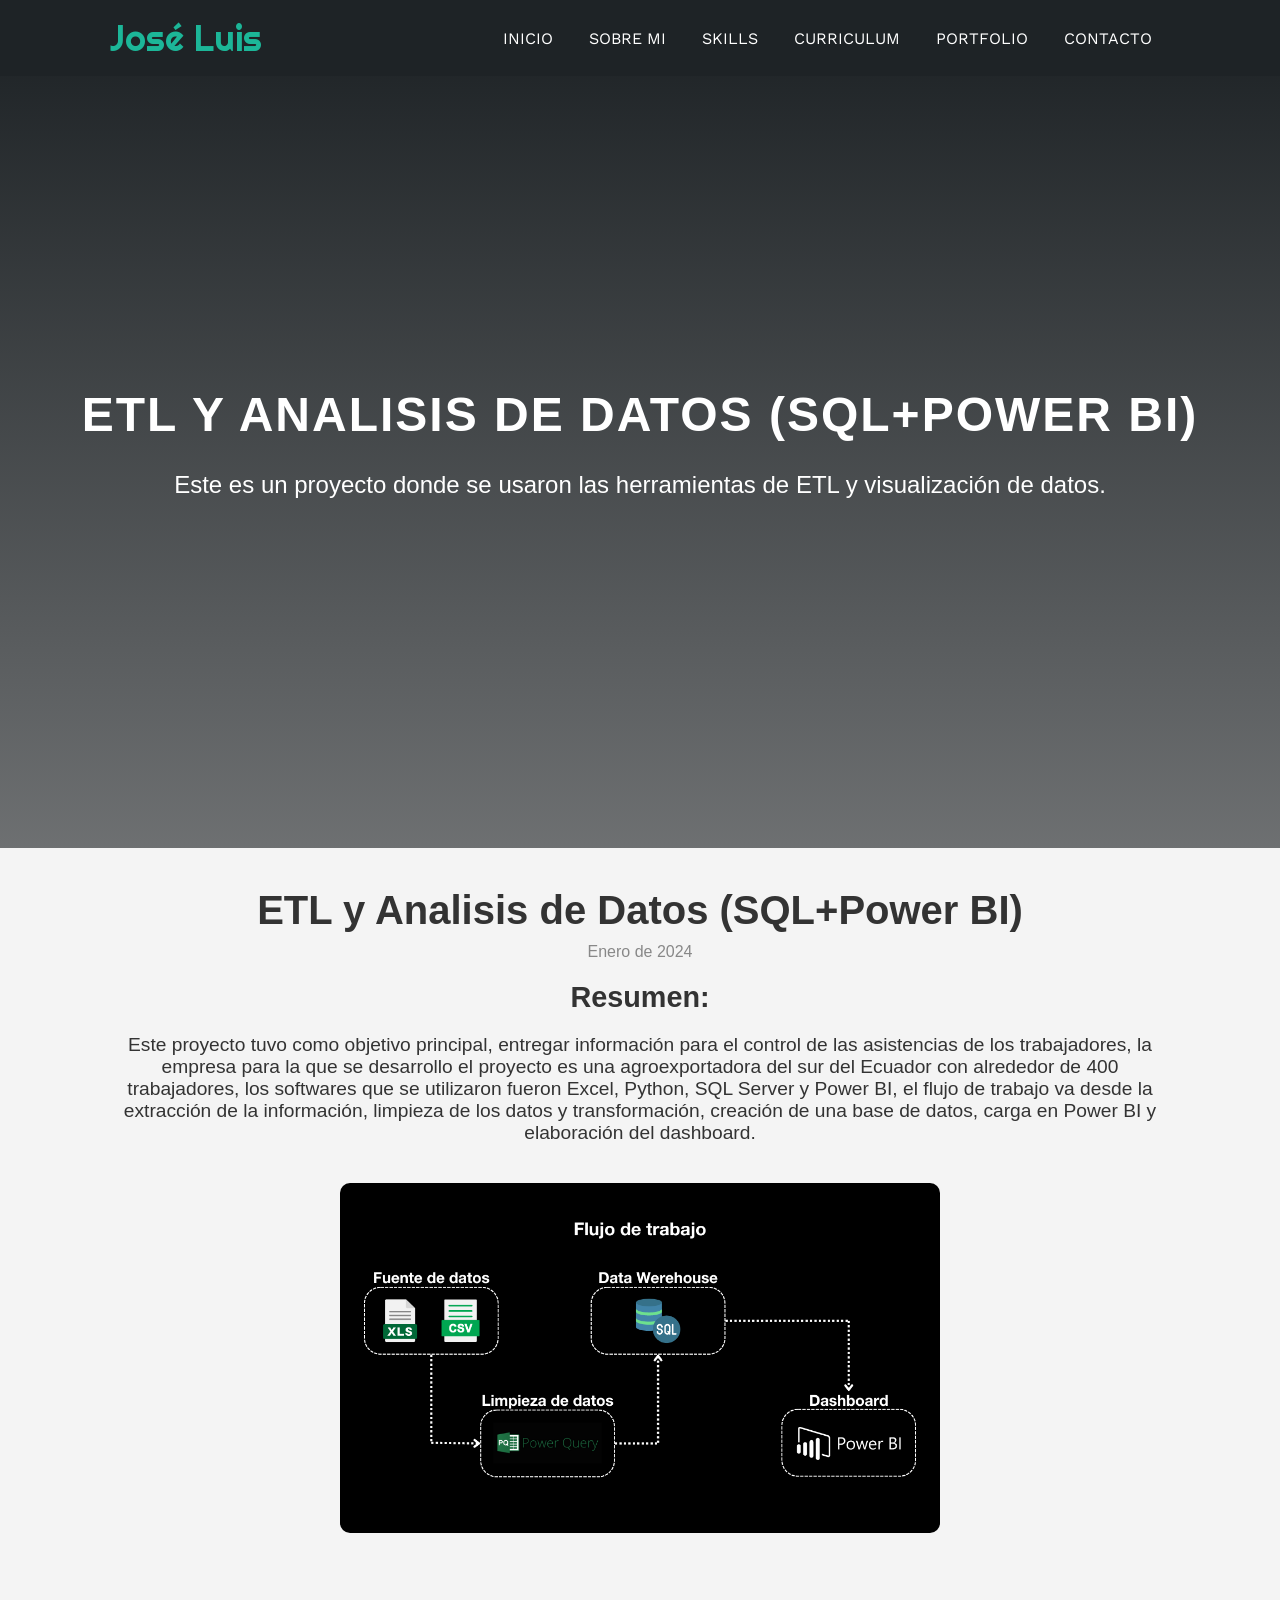
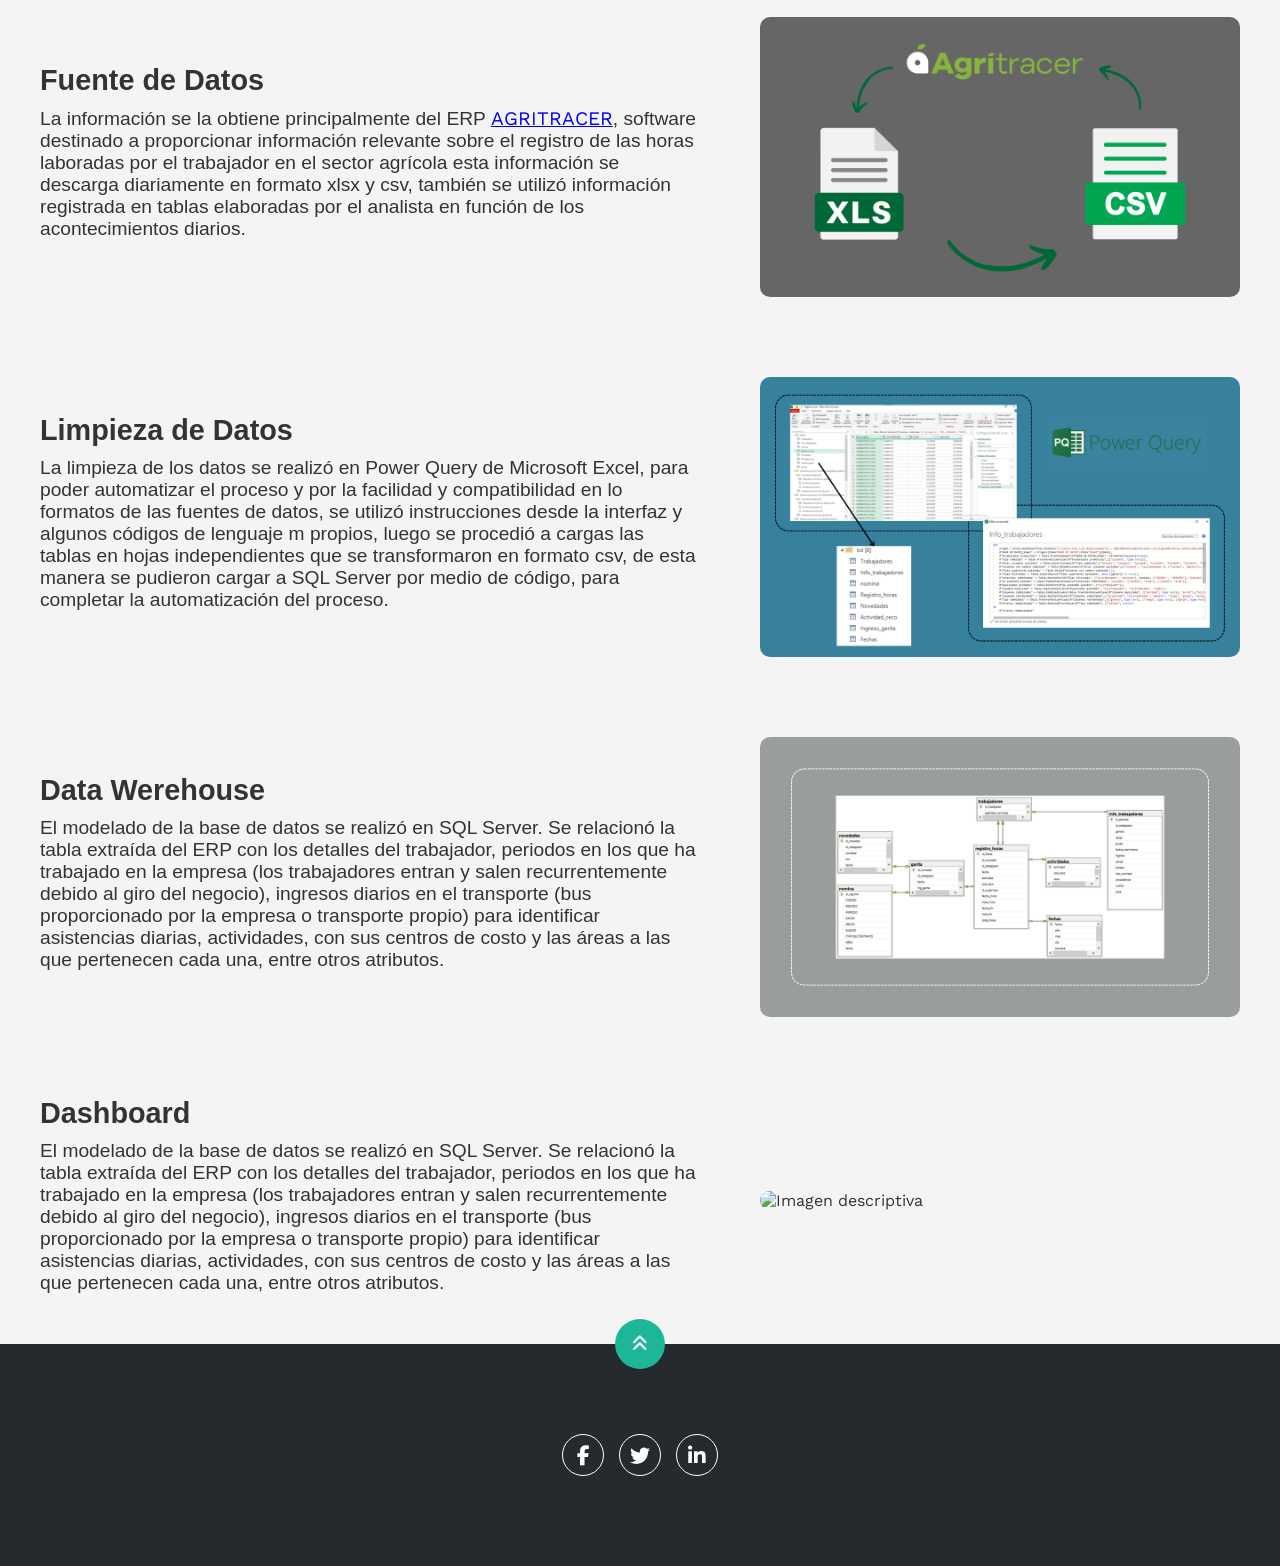
==== commit c910fdfd: "link del logo modificado" ====
--- a/index.html
+++ b/index.html
@@ -48,7 +48,7 @@
         <h2>ETL y Analisis de Datos (SQL+Power BI)</h2>
         <p class="fecha">Enero de 2024</p>
         <h3>Resumen:</h3>
-        <p class="descripcion">Este proyecto tuvo como objetivo principal, entregar información para el control de las asistencias de los trabajadores, la empresa para la que se desarrollo el proyecto es una de producción y exportación de Berries ubicada en el cantón Zapotillo de la provincia de Loja con alrededor de 400 trabajadores, los softwares que se utilizaron fueron Excel, Python, SQL Server y Power BI, el flujo de trabajo va desde la extracción de la información, limpieza de los datos y transformación, creación de una base de datos, carga en Power BI y elaboración del dashboard.</p>
+        <p class="descripcion">Este proyecto tuvo como objetivo principal, entregar información para el control de las asistencias de los trabajadores, la empresa para la que se desarrollo el proyecto es una agroexportadora del sur del Ecuador con alrededor de 400 trabajadores, los softwares que se utilizaron fueron Excel, Python, SQL Server y Power BI, el flujo de trabajo va desde la extracción de la información, limpieza de los datos y transformación, creación de una base de datos, carga en Power BI y elaboración del dashboard.</p>
         <br>
         <img src="img/p1.png" alt="Flujo de trabajo">
     </div>
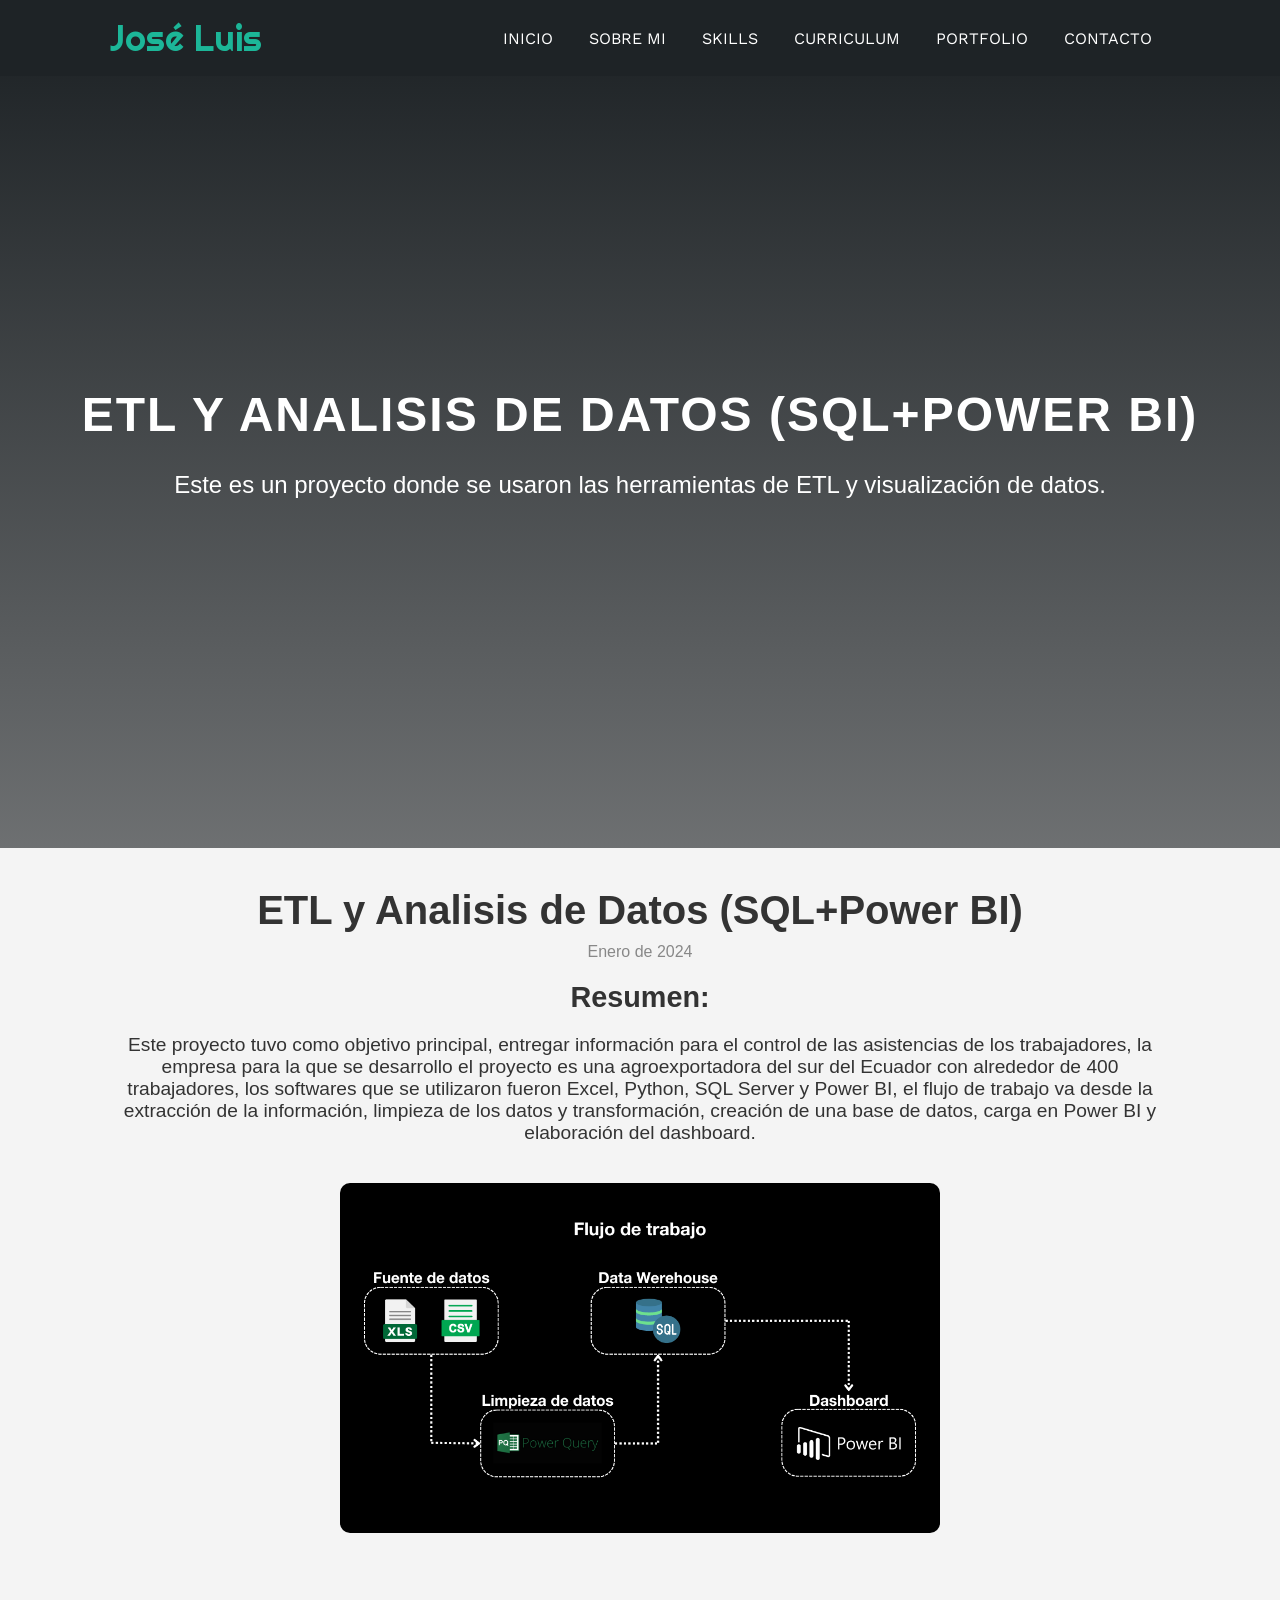
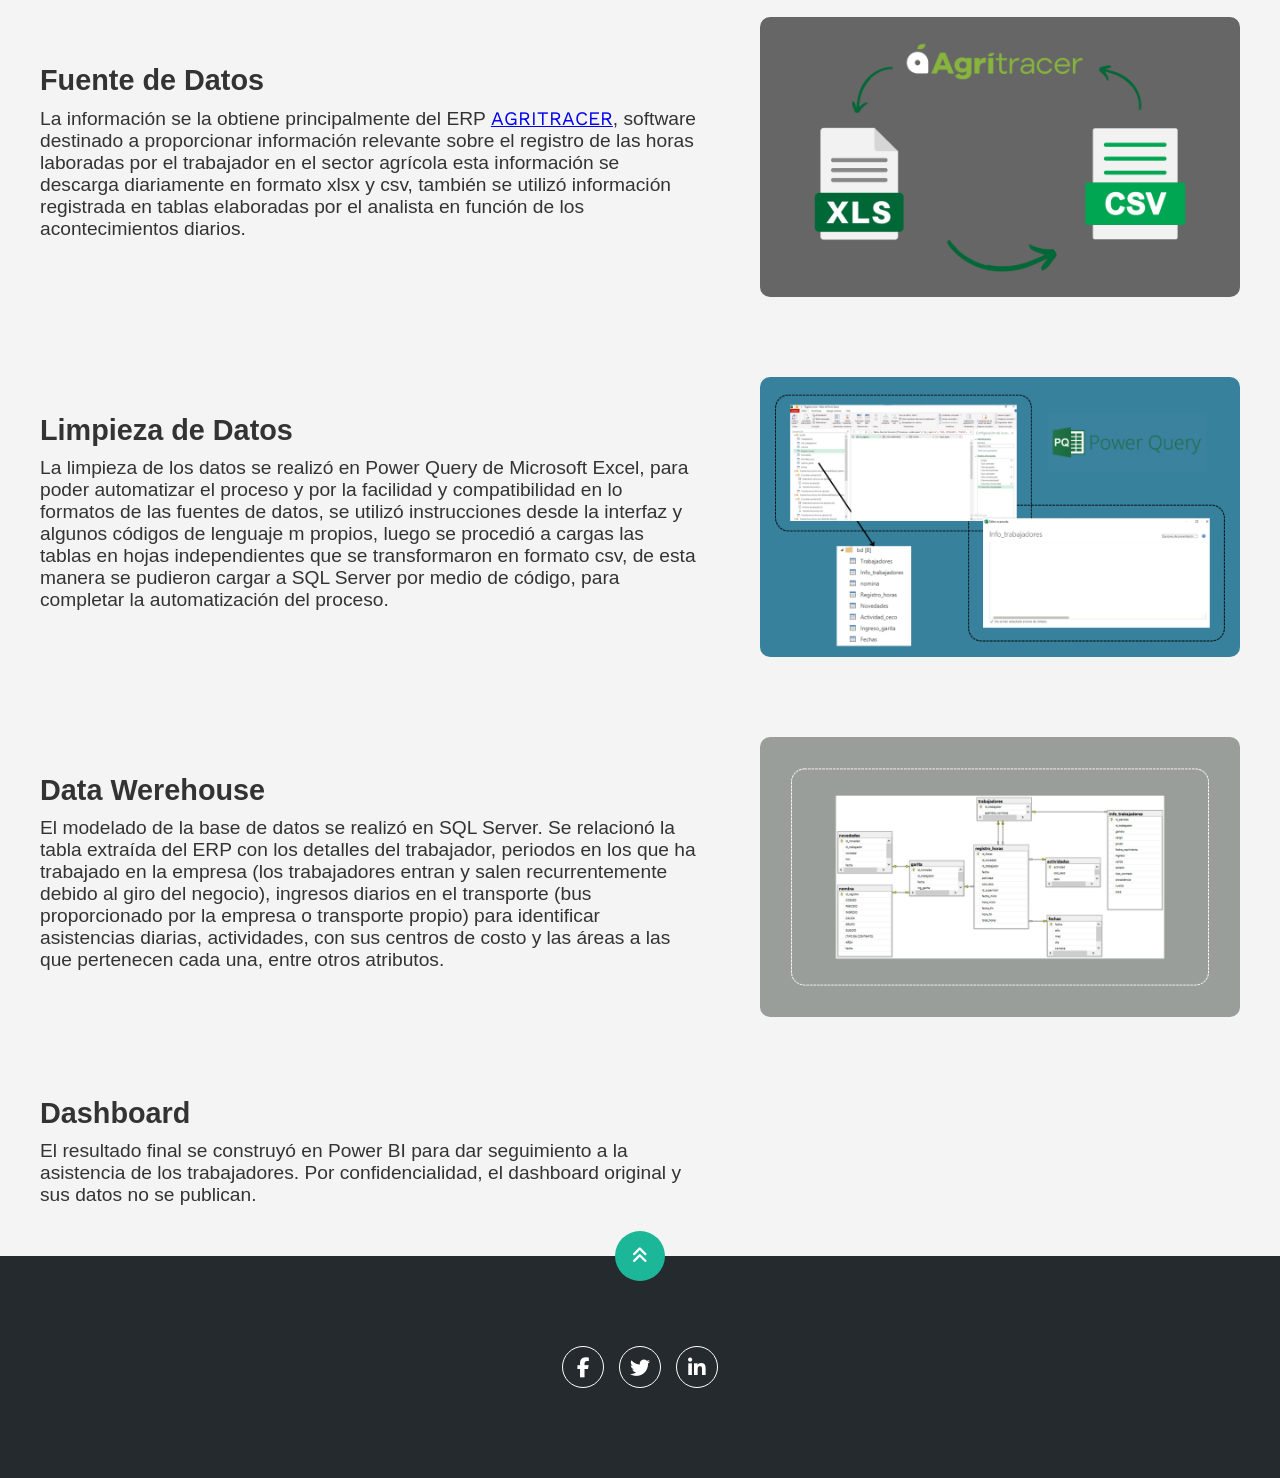
==== commit 1096c582: "Retirar datos reales del proyecto Oculta datos y rutas en la captura de Power Query, quita el dashbo" ====
--- a/index.html
+++ b/index.html
@@ -100,13 +100,9 @@
         <div class="contenedor">
             <div class="texto">
                 <h3>Dashboard</h3>
-                <p class="descripcion">El modelado de la base de datos se realizó en SQL Server. Se relacionó la tabla extraída del ERP
-                    con los detalles del trabajador, periodos en los que ha trabajado en la empresa (los trabajadores entran y salen
-                    recurrentemente debido al giro del negocio), ingresos diarios en el transporte (bus proporcionado por la empresa o
-                    transporte propio) para identificar asistencias diarias, actividades, con sus centros de costo y las áreas a las que
-                    pertenecen cada una, entre otros atributos.</p>
+                <p class="descripcion">El resultado final se construyó en Power BI para dar seguimiento a la asistencia de los
+                    trabajadores. Por confidencialidad, el dashboard original y sus datos no se publican.</p>
                 </div>
-            <img src="https://ppluis84.github.io/Portafolio/img/p1.png" alt="Imagen descriptiva">
         </div>
     </div>
     <!--SECCION FOOTER-->
